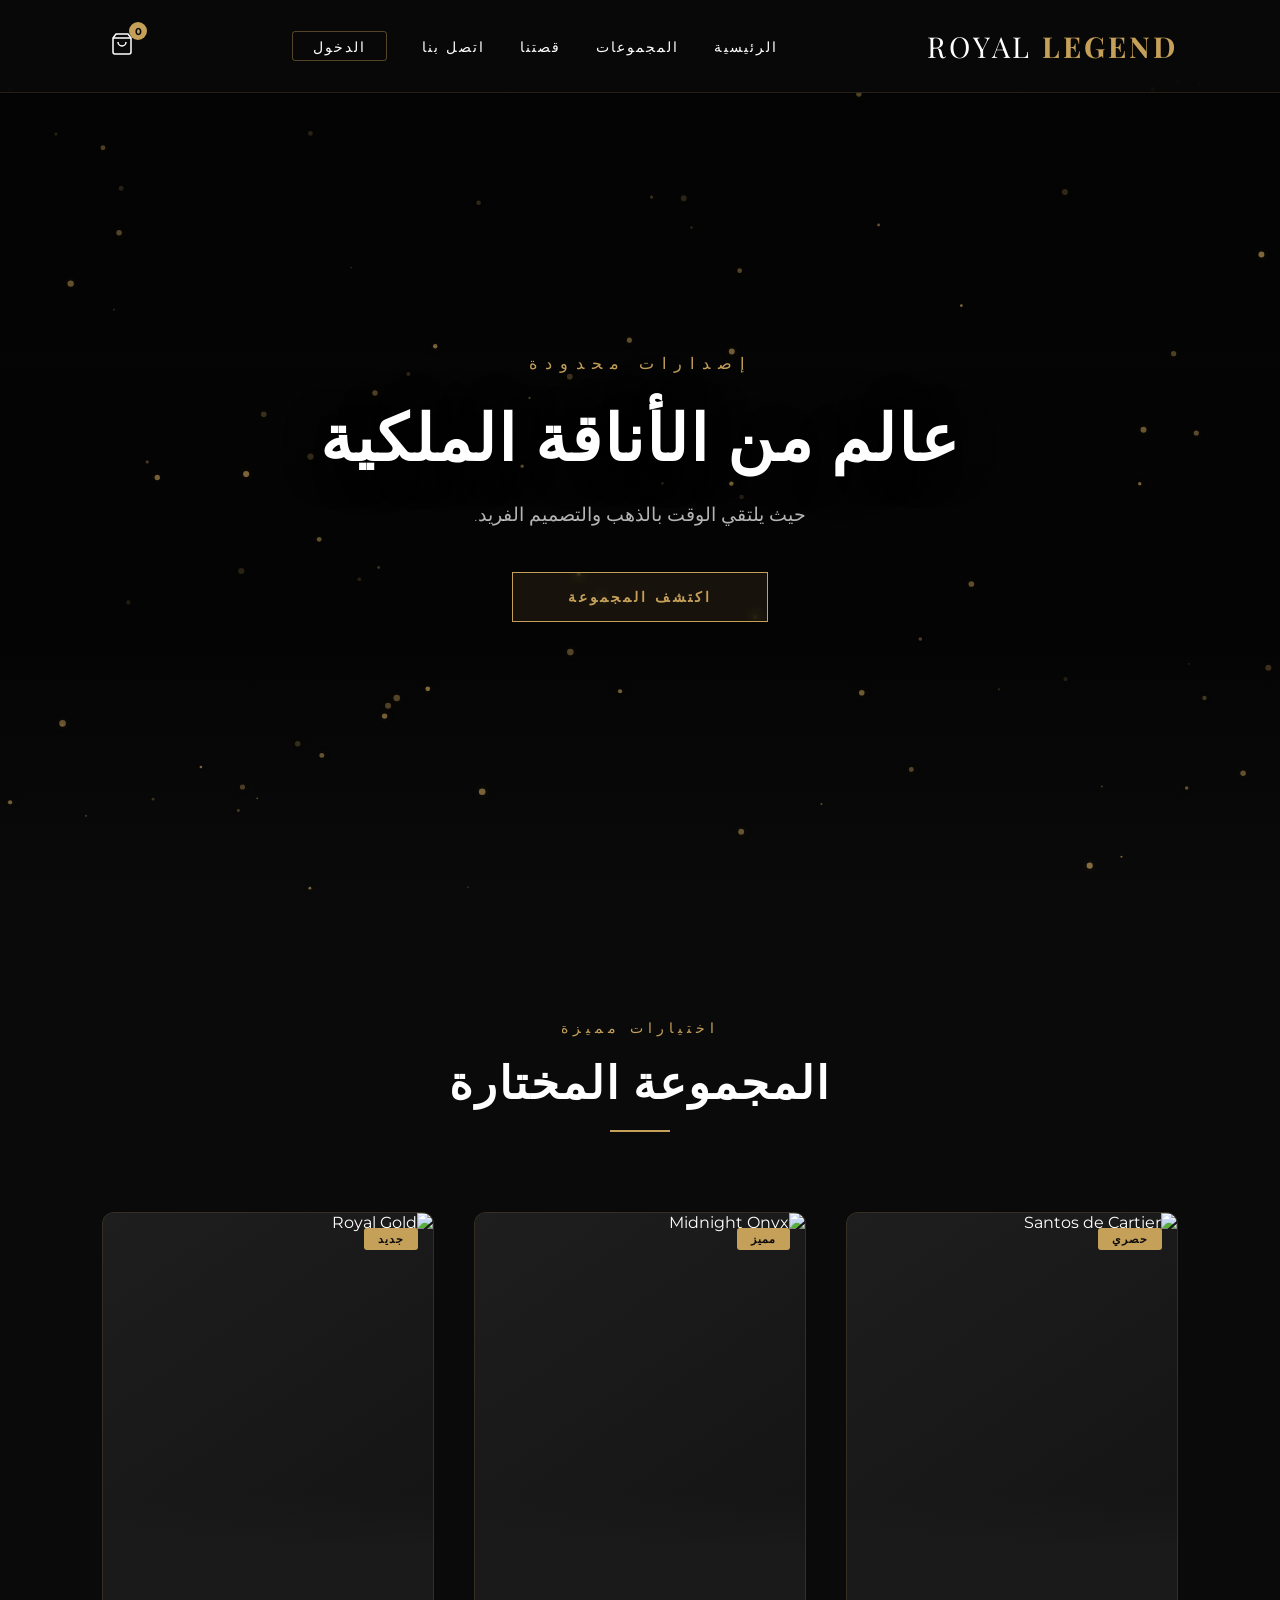
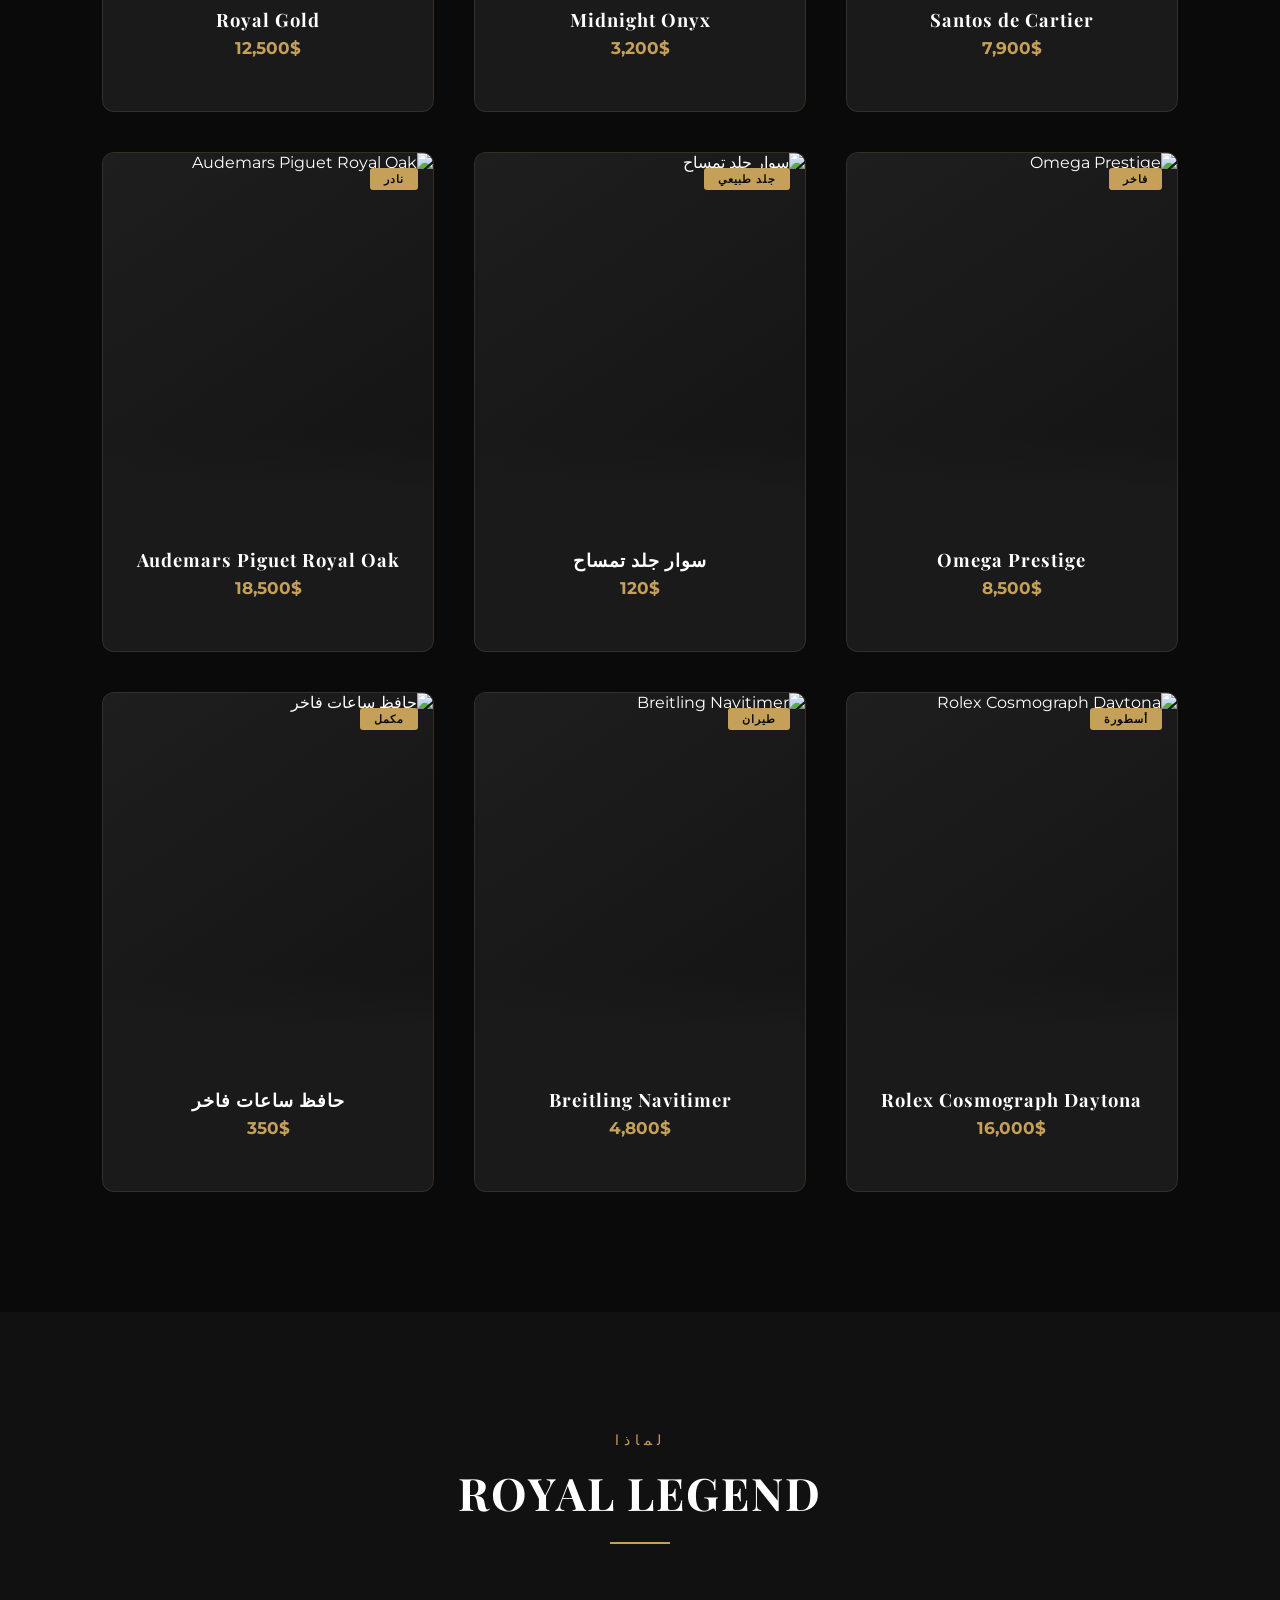
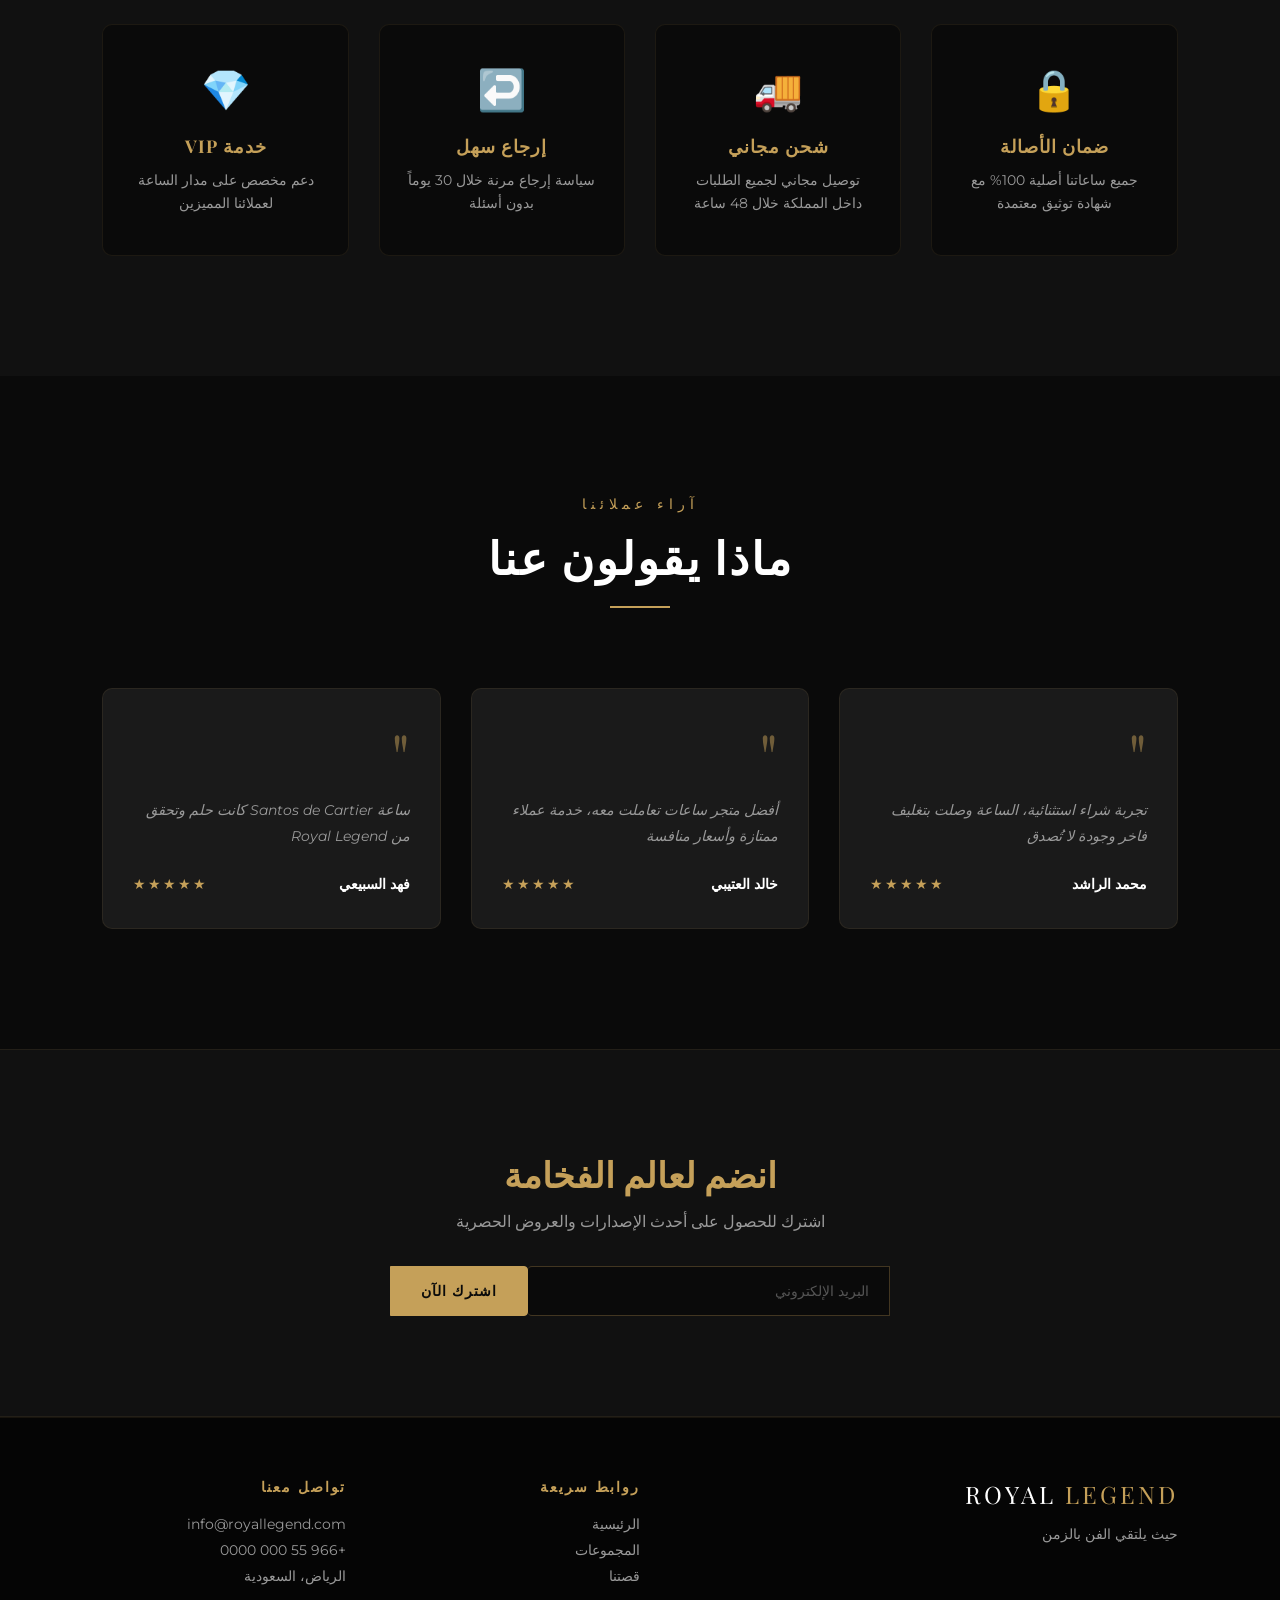
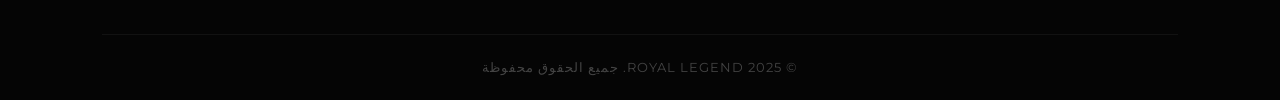
==== html/index.html @ 0a1fddce "first commit" ====
<!DOCTYPE html>
<html lang="ar" dir="rtl">
<head>
    <meta charset="UTF-8">
    <meta name="viewport" content="width=device-width, initial-scale=1.0">
    <title>ROYAL LEGEND | الفخامة الملكية</title>
    <link href="https://fonts.googleapis.com/css2?family=Playfair+Display:ital,wght@0,400;0,700;1,400&family=Montserrat:wght@200;400;600&display=swap" rel="stylesheet">
    <link rel="stylesheet" href="../css/متجر الكتروني.css">
</head>
<body>

   <nav class="navbar">
    <div class="logo">ROYAL <span>LEGEND</span></div>
    
    <ul class="nav-links" id="nav-links">
        <li><a href="index.html">الرئيسية</a></li>
        <li><a href="collections.html">المجموعات</a></li>
        <li><a href="story.html">قصتنا</a></li>
        <li><a href="contact.html">اتصل بنا</a></li>
        <li><a href="login.html" class="nav-login-btn">الدخول</a></li>
    </ul>

    <div class="nav-actions">
        <a href="cart.html" class="cart-icon" id="cart-icon">
            <span id="cart-count">0</span>
            <svg width="24" height="24" viewBox="0 0 24 24" fill="none" stroke="currentColor" stroke-width="1.5">
                <path d="M6 2L3 6v14a2 2 0 0 0 2 2h14a2 2 0 0 0 2-2V6l-3-4H6z"></path>
                <line x1="3" y1="6" x2="21" y2="6"></line>
                <path d="M16 10a4 4 0 0 1-8 0"></path>
            </svg>
        </a>
        <button class="mobile-toggle" id="mobile-toggle" aria-label="القائمة">
            <span></span>
            <span></span>
            <span></span>
        </button>
    </div>
</nav>

    <header class="hero">
        <div class="hero-bg-image"></div>
        <div class="hero-overlay"></div>
        <canvas id="particleCanvas"></canvas>
        <div class="hero-content">
            <h4 class="fade-in">إصدارات محدودة</h4>
            <h1 class="fade-in">عالم من الأناقة الملكية</h1>
            <p class="fade-in">حيث يلتقي الوقت بالذهب والتصميم الفريد.</p>
            <a href="#products" class="btn-royal fade-in">اكتشف المجموعة</a>
        </div>
    </header>

    <section id="products" class="products-section">
        <div class="section-header">
            <span class="section-subtitle">اختيارات مميزة</span>
            <h2 class="section-title">المجموعة المختارة</h2>
            <div class="title-line"></div>
        </div>

        <div class="product-grid">

            <!-- كرت 1 -->
            <div class="product-card">
                <div class="card-inner">
                    <div class="card-front">
                        <div class="product-badge">حصري</div>
                        <div class="product-img-container">
                            <img src="https://images.unsplash.com/photo-1523170335258-f5ed11844a49?auto=format&fit=crop&q=80&w=500" alt="Santos de Cartier">
                        </div>
                        <div class="card-front-info">
                            <h3>Santos de Cartier</h3>
                            <p class="price">7,900$</p>
                        </div>
                    </div>
                    <div class="card-back">
                        <div class="card-back-content">
                            <h3>Santos de Cartier</h3>
                            <div class="gold-line"></div>
                            <p class="description">أيقونة العراقة الفرنسية، هيكل من الفولاذ المصقول مع ميناء بني يجسد الفخامة الكلاسيكية.</p>
                            <div class="specs-list">
                                <div class="spec-item"><span class="spec-dot"></span><span>حركة أوتوماتيكية</span></div>
                                <div class="spec-item"><span class="spec-dot"></span><span>مقاومة للماء 100m</span></div>
                                <div class="spec-item"><span class="spec-dot"></span><span>زجاج ياقوتي</span></div>
                            </div>
                            <span class="price-tag">7,900$</span>
                            <button class="btn-add-cart" onclick="addToCart(event)">إضافة للسلة</button>
                        </div>
                    </div>
                </div>
            </div>

            <!-- كرت 2 -->
            <div class="product-card">
                <div class="card-inner">
                    <div class="card-front">
                        <div class="product-badge">مميز</div>
                        <div class="product-img-container">
                            <img src="https://images.unsplash.com/photo-1547996160-81dfa63595aa?auto=format&fit=crop&q=80&w=500" alt="Midnight Onyx">
                        </div>
                        <div class="card-front-info">
                            <h3>Midnight Onyx</h3>
                            <p class="price">3,200$</p>
                        </div>
                    </div>
                    <div class="card-back">
                        <div class="card-back-content">
                            <h3>Midnight Onyx</h3>
                            <div class="gold-line"></div>
                            <p class="description">سيمفونية من الغموض والفخامة، تأتي بهيكل أسود مطفي بالكامل يمنحك حضوراً طاغياً.</p>
                            <div class="specs-list">
                                <div class="spec-item"><span class="spec-dot"></span><span>هيكل تيتانيوم أسود</span></div>
                                <div class="spec-item"><span class="spec-dot"></span><span>زجاج ياقوتي ضد الانعكاس</span></div>
                                <div class="spec-item"><span class="spec-dot"></span><span>سوار مطاط فاخر</span></div>
                            </div>
                            <span class="price-tag">3,200$</span>
                            <button class="btn-add-cart" onclick="addToCart(event)">إضافة للسلة</button>
                        </div>
                    </div>
                </div>
            </div>

            <!-- كرت 3 -->
            <div class="product-card">
                <div class="card-inner">
                    <div class="card-front">
                        <div class="product-badge">جديد</div>
                        <div class="product-img-container">
                            <img src="https://images.unsplash.com/photo-1614164185128-e4ec99c436d7?auto=format&fit=crop&q=80&w=500" alt="Royal Gold">
                        </div>
                        <div class="card-front-info">
                            <h3>Royal Gold</h3>
                            <p class="price">12,500$</p>
                        </div>
                    </div>
                    <div class="card-back">
                        <div class="card-back-content">
                            <h3>Royal Gold</h3>
                            <div class="gold-line"></div>
                            <p class="description">تحفة فنية من الذهب الخالص عيار 18، تعكس الذوق الرفيع والمكانة العالية.</p>
                            <div class="specs-list">
                                <div class="spec-item"><span class="spec-dot"></span><span>ذهب 18 قيراط</span></div>
                                <div class="spec-item"><span class="spec-dot"></span><span>ميناء صدف طبيعي</span></div>
                                <div class="spec-item"><span class="spec-dot"></span><span>إصدار محدود 500 قطعة</span></div>
                            </div>
                            <span class="price-tag">12,500$</span>
                            <button class="btn-add-cart" onclick="addToCart(event)">إضافة للسلة</button>
                        </div>
                    </div>
                </div>
            </div>

            <!-- كرت 4 -->
            <div class="product-card">
                <div class="card-inner">
                    <div class="card-front">
                        <div class="product-badge">فاخر</div>
                        <div class="product-img-container">
                            <img src="https://images.unsplash.com/photo-1523170335258-f5ed11844a49?auto=format&fit=crop&q=80&w=500" alt="Omega Prestige">
                        </div>
                        <div class="card-front-info">
                            <h3>Omega Prestige</h3>
                            <p class="price">8,500$</p>
                        </div>
                    </div>
                    <div class="card-back">
                        <div class="card-back-content">
                            <h3>Omega Prestige</h3>
                            <div class="gold-line"></div>
                            <p class="description">تحفة سويسرية بامتياز، تجمع بين الدقة المتناهية والتصميم الخالد.</p>
                            <div class="specs-list">
                                <div class="spec-item"><span class="spec-dot"></span><span>حركة كرونوميتر COSC</span></div>
                                <div class="spec-item"><span class="spec-dot"></span><span>مقاومة للماء 300m</span></div>
                                <div class="spec-item"><span class="spec-dot"></span><span>زجاج ياقوتي مضاد للانعكاس</span></div>
                            </div>
                            <span class="price-tag">8,500$</span>
                            <button class="btn-add-cart" onclick="addToCart(event)">إضافة للسلة</button>
                        </div>
                    </div>
                </div>
            </div>

            <!-- كرت 5 - Patek Philippe -->
             <div class="product-card" data-category="accessories" data-price="120">
                <div class="card-inner">
                    <div class="card-front">
                        <div class="product-badge">جلد طبيعي</div>
                        <div class="product-img-container">
                           <img src="https://images.unsplash.com/photo-1533139502658-0198f920d8e8?auto=format&fit=crop&q=80&w=500" alt="سوار جلد تمساح">
                        </div>
                        <div class="card-front-info">
                            <h3>سوار جلد تمساح</h3>
                            <p class="price">120$</p>
                        </div>
                    </div>
                    <div class="card-back">
                        <div class="card-back-content">
                            <h3>سوار جلد تمساح</h3>
                            <div class="gold-line"></div>
                            <p class="description">سوار يدوي الصنع من جلد التمساح الأصلي، يخاط بخيوط شمع مقاومة للماء.</p>
                            <div class="specs-list">
                                <div class="spec-item"><span class="spec-dot"></span><span>جلد تمساح أصلي</span></div>
                                <div class="spec-item"><span class="spec-dot"></span><span>خياطة يدوية مقاومة</span></div>
                                <div class="spec-item"><span class="spec-dot"></span><span>مقاسات 18-22mm</span></div>
                            </div>
                            <span class="price-tag">120$</span>
                            <button class="btn-add-cart" onclick="addToCart(event)">إضافة للسلة</button>
                        </div>
                    </div>
                </div>
            </div>


            <!-- كرت 6 - Audemars Piguet -->
            <div class="product-card">
                <div class="card-inner">
                    <div class="card-front">
                        <div class="product-badge">نادر</div>
                        <div class="product-img-container">
                            <img src="https://images.unsplash.com/photo-1587836374828-4dbafa94cf0e?auto=format&fit=crop&q=80&w=500" alt="Audemars Piguet Royal Oak">
                        </div>
                        <div class="card-front-info">
                            <h3>Audemars Piguet Royal Oak</h3>
                            <p class="price">18,500$</p>
                        </div>
                    </div>
                    <div class="card-back">
                        <div class="card-back-content">
                            <h3>Audemars Piguet Royal Oak</h3>
                            <div class="gold-line"></div>
                            <p class="description">ثورة التصميم الثماني الأضلاع، هيكل فولاذي مصقول يدوياً.</p>
                            <div class="specs-list">
                                <div class="spec-item"><span class="spec-dot"></span><span>حركة Calibre 4302</span></div>
                                <div class="spec-item"><span class="spec-dot"></span><span>زجاج ياقوتي مزدوج</span></div>
                                <div class="spec-item"><span class="spec-dot"></span><span>سوار متكامل التصميم</span></div>
                            </div>
                            <span class="price-tag">18,500$</span>
                            <button class="btn-add-cart" onclick="addToCart(event)">إضافة للسلة</button>
                        </div>
                    </div>
                </div>
            </div>

            <!-- كرت 7 - Rolex Daytona -->
            <div class="product-card">
                <div class="card-inner">
                    <div class="card-front">
                        <div class="product-badge">أسطورة</div>
                        <div class="product-img-container">
                            <img src="https://images.unsplash.com/photo-1548169874-53e85f753f1e?auto=format&fit=crop&q=80&w=500" alt="Rolex Cosmograph Daytona">
                        </div>
                        <div class="card-front-info">
                            <h3>Rolex Cosmograph Daytona</h3>
                            <p class="price">16,000$</p>
                        </div>
                    </div>
                    <div class="card-back">
                        <div class="card-back-content">
                            <h3>Rolex Cosmograph Daytona</h3>
                            <div class="gold-line"></div>
                            <p class="description">ساعة السباقات الأبدية، كرونوغراف دقيق مع ميناء سيراميك.</p>
                            <div class="specs-list">
                                <div class="spec-item"><span class="spec-dot"></span><span>حركة Calibre 4130</span></div>
                                <div class="spec-item"><span class="spec-dot"></span><span>إطار تاشيميتري سيراميك</span></div>
                                <div class="spec-item"><span class="spec-dot"></span><span>ضمان 5 سنوات</span></div>
                            </div>
                            <span class="price-tag">16,000$</span>
                            <button class="btn-add-cart" onclick="addToCart(event)">إضافة للسلة</button>
                        </div>
                    </div>
                </div>
            </div>

            <!-- كرت 8 - Breitling -->
            <div class="product-card">
                <div class="card-inner">
                    <div class="card-front">
                        <div class="product-badge">طيران</div>
                        <div class="product-img-container">
                            <img src="https://images.unsplash.com/photo-1622434641406-a158123450f9?auto=format&fit=crop&q=80&w=500" alt="Breitling Navitimer">
                        </div>
                        <div class="card-front-info">
                            <h3>Breitling Navitimer</h3>
                            <p class="price">4,800$</p>
                        </div>
                    </div>
                    <div class="card-back">
                        <div class="card-back-content">
                            <h3>Breitling Navitimer</h3>
                            <div class="gold-line"></div>
                            <p class="description">أداة الطيران المعتمدة، مسطرة حسابية دوارة حول الميناء.</p>
                            <div class="specs-list">
                                <div class="spec-item"><span class="spec-dot"></span><span>حركة B01 ذاتية التعبئة</span></div>
                                <div class="spec-item"><span class="spec-dot"></span><span>مسطرة حسابية للطيران</span></div>
                                <div class="spec-item"><span class="spec-dot"></span><span>مقاومة للماء 30m</span></div>
                            </div>
                            <span class="price-tag">4,800$</span>
                            <button class="btn-add-cart" onclick="addToCart(event)">إضافة للسلة</button>
                        </div>
                    </div>
                </div>
            </div>

            <!-- كرت 9 - حافظ ساعات -->
            <div class="product-card">
                <div class="card-inner">
                    <div class="card-front">
                        <div class="product-badge">مكمل</div>
                        <div class="product-img-container">
                            <img src="https://images.unsplash.com/photo-1523170335258-f5ed11844a49?auto=format&fit=crop&q=80&w=500" alt="حافظ ساعات فاخر">
                        </div>
                        <div class="card-front-info">
                            <h3>حافظ ساعات فاخر</h3>
                            <p class="price">350$</p>
                        </div>
                    </div>
                    <div class="card-back">
                        <div class="card-back-content">
                            <h3>حافظ ساعات فاخر</h3>
                            <div class="gold-line"></div>
                            <p class="description">صندوق خشب ماهوجني مع محرك صامت يحافظ على دقة الساعة.</p>
                            <div class="specs-list">
                                <div class="spec-item"><span class="spec-dot"></span><span>محرك ياباني صامت</span></div>
                                <div class="spec-item"><span class="spec-dot"></span><span>سعة 4 ساعات</span></div>
                                <div class="spec-item"><span class="spec-dot"></span><span>إضاءة LED داخلية</span></div>
                            </div>
                            <span class="price-tag">350$</span>
                            <button class="btn-add-cart" onclick="addToCart(event)">إضافة للسلة</button>
                        </div>
                    </div>
                </div>
            </div>

        </div>
    </section>

    <!-- لماذا نحن -->
    <section class="why-us-section">
        <div class="section-header">
            <span class="section-subtitle">لماذا</span>
            <h2 class="section-title">ROYAL LEGEND</h2>
            <div class="title-line"></div>
        </div>
        <div class="features-grid">
            <div class="feature-card">
                <div class="feature-icon">🔒</div>
                <h3>ضمان الأصالة</h3>
                <p>جميع ساعاتنا أصلية 100% مع شهادة توثيق معتمدة</p>
            </div>
            <div class="feature-card">
                <div class="feature-icon">🚚</div>
                <h3>شحن مجاني</h3>
                <p>توصيل مجاني لجميع الطلبات داخل المملكة خلال 48 ساعة</p>
            </div>
            <div class="feature-card">
                <div class="feature-icon">↩️</div>
                <h3>إرجاع سهل</h3>
                <p>سياسة إرجاع مرنة خلال 30 يوماً بدون أسئلة</p>
            </div>
            <div class="feature-card">
                <div class="feature-icon">💎</div>
                <h3>خدمة VIP</h3>
                <p>دعم مخصص على مدار الساعة لعملائنا المميزين</p>
            </div>
        </div>
    </section>

    <!-- آراء العملاء -->
    <section class="testimonials-section">
        <div class="section-header">
            <span class="section-subtitle">آراء عملائنا</span>
            <h2 class="section-title">ماذا يقولون عنا</h2>
            <div class="title-line"></div>
        </div>
        <div class="testimonials-grid">
            <div class="testimonial-card">
                <div class="quote-icon">"</div>
                <p>تجربة شراء استثنائية، الساعة وصلت بتغليف فاخر وجودة لا تُصدق</p>
                <div class="client-info">
                    <span class="client-name">محمد الراشد</span>
                    <span class="client-stars">★★★★★</span>
                </div>
            </div>
            <div class="testimonial-card">
                <div class="quote-icon">"</div>
                <p>أفضل متجر ساعات تعاملت معه، خدمة عملاء ممتازة وأسعار منافسة</p>
                <div class="client-info">
                    <span class="client-name">خالد العتيبي</span>
                    <span class="client-stars">★★★★★</span>
                </div>
            </div>
            <div class="testimonial-card">
                <div class="quote-icon">"</div>
                <p>ساعة Santos de Cartier كانت حلم وتحقق من Royal Legend</p>
                <div class="client-info">
                    <span class="client-name">فهد السبيعي</span>
                    <span class="client-stars">★★★★★</span>
                </div>
            </div>
        </div>
    </section>

    <!-- النشرة البريدية -->
    <section class="newsletter-section">
        <h2>انضم لعالم الفخامة</h2>
        <p>اشترك للحصول على أحدث الإصدارات والعروض الحصرية</p>
        <form class="newsletter-form">
            <input type="email" placeholder="البريد الإلكتروني" required>
            <button type="submit">اشترك الآن</button>
        </form>
    </section>

    <footer class="footer">
        <div class="footer-content">
            <div class="footer-brand">
                <div class="footer-logo">ROYAL <span>LEGEND</span></div>
                <p>حيث يلتقي الفن بالزمن</p>
            </div>
            <div class="footer-links">
                <h4>روابط سريعة</h4>
                <a href="index.html">الرئيسية</a>
                <a href="collections.html">المجموعات</a>
                <a href="story.html">قصتنا</a>
            </div>
            <div class="footer-links">
                <h4>تواصل معنا</h4>
                <a href="mailto:info@royallegend.com">info@royallegend.com</a>
                <a href="tel:+966550000000">+966 55 000 0000</a>
                <a href="#">الرياض، السعودية</a>
            </div>
        </div>
        <div class="footer-bottom">
            <p>© 2025 ROYAL LEGEND. جميع الحقوق محفوظة</p>
        </div>
    </footer>

    <div class="cart-overlay" id="cart-overlay"></div>
    <div class="cart-sidebar" id="cart-sidebar">
        <div class="cart-header">
            <h3>سلة المشتريات</h3>
            <button class="cart-close" id="cart-close">✕</button>
        </div>
        <div class="cart-items" id="cart-items">
            <p class="cart-empty">السلة فارغة</p>
        </div>
        <div class="cart-footer" id="cart-footer" style="display:none;">
            <div class="cart-total">
                <span>المجموع:</span>
                <span id="cart-total-price">0$</span>
            </div>
            <button class="btn-checkout">إتمام الشراء</button>
        </div>
    </div>

    <script src="../js/متجر الكتروني.js"></script>
</body>
</html>
---- css/متجر الكتروني.css ----
:root {
    --gold: #c5a059;
    --gold-light: #d4b06a;
    --dark: #0a0a0a;
    --dark-2: #111111;
    --dark-3: #151515;
    --light-gray: #1a1a1a;
    --text-white: #ffffff;
    --text-gray: #999999;
    --transition: all 0.5s cubic-bezier(0.25, 0.46, 0.45, 0.94);
    --transition-fast: all 0.3s ease;
}

* {
    margin: 0;
    padding: 0;
    box-sizing: border-box;
}

html {
    scroll-behavior: smooth;
}

body {
    background-color: var(--dark);
    color: var(--text-white);
    font-family: 'Montserrat', sans-serif;
    overflow-x: hidden;
}

h1, h2, h3, .logo, .footer-logo, .auth-logo {
    font-family: 'Playfair Display', serif;
}

a {
    text-decoration: none;
}

/* ============================================
   Navbar (مشترك لكل الصفحات)
   ============================================ */
.navbar {
    display: flex;
    justify-content: space-between;
    align-items: center;
    padding: 1.5rem 8%;
    position: fixed;
    width: 100%;
    z-index: 1000;
    background: rgba(10, 10, 10, 0.85);
    backdrop-filter: blur(15px);
    -webkit-backdrop-filter: blur(15px);
    border-bottom: 0.5px solid rgba(197, 160, 89, 0.15);
    transition: var(--transition);
}

.navbar.scrolled {
    padding: 0.8rem 8%;
    background: rgba(0, 0, 0, 0.95);
    border-bottom-color: rgba(197, 160, 89, 0.3);
}

.logo {
    font-size: 1.8rem;
    letter-spacing: 3px;
    color: var(--text-white);
    cursor: pointer;
}

.logo span {
    color: var(--gold);
    font-weight: bold;
}

.nav-links {
    display: flex;
    list-style: none;
    gap: 35px;
}

.nav-links a {
    color: var(--text-white);
    font-size: 0.85rem;
    letter-spacing: 2px;
    text-transform: uppercase;
    transition: var(--transition-fast);
    position: relative;
    padding-bottom: 5px;
}

.nav-links a::after {
    content: '';
    position: absolute;
    bottom: 0;
    right: 0;
    width: 0;
    height: 1px;
    background: var(--gold);
    transition: width 0.4s ease;
}

.nav-links a:hover,
.nav-links a.active-link {
    color: var(--gold);
}

.nav-links a:hover::after,
.nav-links a.active-link::after {
    width: 100%;
}

.nav-actions {
    display: flex;
    align-items: center;
    gap: 20px;
}

.nav-login-btn {
    color: var(--gold);
    font-size: 0.82rem;
    letter-spacing: 1px;
    border: 1px solid rgba(197, 160, 89, 0.4);
    padding: 7px 20px;
    border-radius: 3px;
    transition: var(--transition-fast);
}

.nav-login-btn:hover {
    background: var(--gold);
    color: var(--dark);
}

.cart-icon {
    position: relative;
    cursor: pointer;
    color: var(--text-white);
    transition: var(--transition-fast);
    padding: 8px;
}

.cart-icon:hover {
    color: var(--gold);
    transform: scale(1.1);
}

.cart-icon #cart-count {
    position: absolute;
    top: -2px;
    right: -5px;
    background: var(--gold);
    color: var(--dark);
    font-size: 0.65rem;
    font-weight: bold;
    width: 18px;
    height: 18px;
    border-radius: 50%;
    display: flex;
    align-items: center;
    justify-content: center;
}

.cart-icon #cart-count.bump {
    animation: cartBump 0.4s ease;
}

@keyframes cartBump {
    0% { transform: scale(1); }
    50% { transform: scale(1.5); }
    100% { transform: scale(1); }
}

/* ============================================
   Hero (الرئيسية فقط)
   ============================================ */
.hero {
    height: 100vh;
    width: 100%;
    position: relative;
    overflow: hidden;
    display: flex;
    align-items: center;
    justify-content: center;
    padding-top: 80px;
}

.hero-bg-image {
    position: absolute;
    top: 0; left: 0;
    width: 100%; height: 100%;
    background: url('https://images.unsplash.com/photo-1614164185128-e4ec99c436d7?auto=format&fit=crop&q=80&w=1920') no-repeat center center;
    background-size: cover;
    z-index: 1;
    animation: slowZoom 25s ease-in-out infinite alternate;
}

@keyframes slowZoom {
    0% { transform: scale(1); }
    100% { transform: scale(1.05); }
}

.hero-overlay {
    position: absolute;
    top: 0; left: 0;
    width: 100%; height: 100%;
    background: linear-gradient(to bottom, rgba(0,0,0,0.7) 0%, rgba(0,0,0,0.55) 40%, rgba(0,0,0,0.6) 70%, rgba(10,10,10,1) 100%);
    z-index: 2;
}

#particleCanvas {
    position: absolute;
    top: 0; left: 0;
    width: 100%; height: 100%;
    z-index: 3;
    pointer-events: none;
}

.hero-content {
    position: relative;
    z-index: 4;
    text-align: center;
    max-width: 750px;
    padding: 0 20px;
}

.hero-content h4 {
    color: var(--gold);
    font-family: 'Montserrat', sans-serif;
    font-weight: 200;
    font-size: 1rem;
    letter-spacing: 8px;
    text-transform: uppercase;
    margin-bottom: 25px;
}

.hero-content h1 {
    font-size: 4rem;
    line-height: 1.15;
    margin-bottom: 25px;
    letter-spacing: 2px;
    text-shadow: 0 4px 40px rgba(0,0,0,0.6);
}

.hero-content p {
    font-size: 1.2rem;
    color: rgba(255,255,255,0.7);
    margin-bottom: 40px;
    font-weight: 200;
    line-height: 1.8;
}

.fade-in {
    opacity: 0;
    transform: translateY(30px);
    transition: opacity 0.8s ease, transform 0.8s ease;
}

.fade-in.visible {
    opacity: 1;
    transform: translateY(0);
}

.btn-royal {
    display: inline-block;
    padding: 16px 55px;
    background: rgba(197,160,89,0.1);
    color: var(--gold);
    font-weight: 600;
    font-size: 0.85rem;
    letter-spacing: 3px;
    text-transform: uppercase;
    border: 1px solid var(--gold);
    transition: var(--transition);
    position: relative;
    overflow: hidden;
    backdrop-filter: blur(5px);
}

.btn-royal::before {
    content: '';
    position: absolute;
    top: 0; left: -100%;
    width: 100%; height: 100%;
    background: var(--gold);
    transition: left 0.4s ease;
    z-index: -1;
}

.btn-royal:hover {
    color: var(--dark);
}

.btn-royal:hover::before {
    left: 0;
}

/* ============================================
   عنوان الصفحات الداخلية (Page Hero)
   ============================================ */
.page-hero {
    height: 40vh;
    min-height: 300px;
    display: flex;
    flex-direction: column;
    align-items: center;
    justify-content: center;
    text-align: center;
    background: linear-gradient(to bottom, var(--dark-2), var(--dark));
    padding-top: 80px;
    border-bottom: 1px solid rgba(197,160,89,0.1);
}

.page-hero h1 {
    font-size: 3rem;
    margin-bottom: 15px;
    letter-spacing: 2px;
    color: var(--gold);
}

.page-hero p {
    color: var(--text-gray);
    font-size: 1.1rem;
    font-weight: 200;
    letter-spacing: 1px;
}

/* ============================================
   أقسام مشتركة
   ============================================ */
.section-header {
    text-align: center;
    margin-bottom: 80px;
}

.section-subtitle {
    color: var(--gold);
    font-size: 0.85rem;
    letter-spacing: 5px;
    text-transform: uppercase;
    display: block;
    margin-bottom: 15px;
}

.section-title {
    color: var(--text-white);
    font-size: 2.8rem;
    margin-bottom: 20px;
    letter-spacing: 2px;
}

.title-line {
    width: 60px;
    height: 2px;
    background: var(--gold);
    margin: 0 auto;
}

/* ============================================
   المنتجات
   ============================================ */
.products-section {
    padding: 120px 8%;
    background-color: var(--dark);
}

.product-grid {
    display: grid;
    grid-template-columns: repeat(auto-fill, minmax(300px, 1fr));
    gap: 40px;
    max-width: 1300px;
    margin: 0 auto;
}

.product-card {
    height: 500px;
    perspective: 1200px;
}

.card-inner {
    position: relative;
    width: 100%;
    height: 100%;
    transform-style: preserve-3d;
    transition: transform 0.8s cubic-bezier(0.4, 0, 0.2, 1);
    transform: rotateY(0deg);
}

.product-card:hover .card-inner {
    transform: rotateY(180deg);
}

.card-front, .card-back {
    position: absolute;
    top: 0; left: 0;
    width: 100%; height: 100%;
    backface-visibility: hidden;
    -webkit-backface-visibility: hidden;
    border-radius: 12px;
    overflow: hidden;
    border: 1px solid rgba(197,160,89,0.15);
}

.card-front {
    background: var(--light-gray);
    display: flex;
    flex-direction: column;
    z-index: 2;
    transform: rotateY(0deg);
}

.product-badge {
    position: absolute;
    top: 15px; right: 15px;
    background: var(--gold);
    color: var(--dark);
    padding: 4px 14px;
    font-size: 0.7rem;
    font-weight: bold;
    letter-spacing: 1px;
    border-radius: 3px;
    z-index: 5;
}

.product-img-container {
    width: 100%;
    height: 340px;
    overflow: hidden;
    background: linear-gradient(145deg, #1e1e1e, #141414);
    position: relative;
}

.product-img-container img {
    width: 100%;
    height: 100%;
    object-fit: cover;
    object-position: center;
    transition: transform 0.6s ease;
    display: block;
}

.product-card:hover .card-front .product-img-container img {
    transform: scale(1.08);
}

.product-img-container::after {
    content: '';
    position: absolute;
    bottom: 0; left: 0;
    width: 100%; height: 60px;
    background: linear-gradient(to bottom, transparent, var(--light-gray));
    z-index: 1;
    pointer-events: none;
}

.card-front-info {
    padding: 18px 25px;
    text-align: center;
    flex: 1;
    display: flex;
    flex-direction: column;
    justify-content: center;
    gap: 6px;
}

.card-front-info h3 {
    font-size: 1.15rem;
    letter-spacing: 1px;
}

.card-front-info .price {
    color: var(--gold);
    font-weight: bold;
    font-size: 1.05rem;
}

.card-back {
    background: linear-gradient(160deg, #1a1a1a, #0d0d0d);
    transform: rotateY(180deg);
    display: flex;
    align-items: center;
    justify-content: center;
    z-index: 1;
}

.card-back-content {
    padding: 30px 25px;
    text-align: center;
    width: 100%;
}

.card-back-content h3 {
    font-size: 1.3rem;
    margin-bottom: 10px;
    color: var(--gold);
}

.gold-line {
    width: 40px;
    height: 2px;
    background: var(--gold);
    margin: 0 auto 18px;
}

.card-back-content .description {
    color: var(--text-gray);
    font-size: 0.85rem;
    line-height: 1.8;
    margin-bottom: 18px;
}

.specs-list {
    margin-bottom: 20px;
    text-align: right;
}

.spec-item {
    display: flex;
    align-items: center;
    gap: 10px;
    padding: 4px 0;
    color: #bbb;
    font-size: 0.8rem;
}

.spec-dot {
    width: 5px; height: 5px;
    background: var(--gold);
    border-radius: 50%;
    flex-shrink: 0;
}

.price-tag {
    display: block;
    font-size: 1.4rem;
    font-weight: bold;
    color: var(--gold);
    margin-bottom: 18px;
    font-family: 'Playfair Display', serif;
}

.btn-add-cart {
    background: transparent;
    color: var(--gold);
    border: 1px solid var(--gold);
    padding: 12px 20px;
    width: 100%;
    cursor: pointer;
    font-weight: 600;
    font-size: 0.82rem;
    letter-spacing: 2px;
    text-transform: uppercase;
    transition: var(--transition-fast);
    border-radius: 4px;
    font-family: 'Montserrat', sans-serif;
}

.btn-add-cart:hover {
    background: var(--gold);
    color: var(--dark);
    box-shadow: 0 5px 20px rgba(197,160,89,0.3);
}

.btn-add-cart.added {
    background: var(--gold) !important;
    color: var(--dark) !important;
    pointer-events: none;
}

/* ============================================
   لماذا نحن
   ============================================ */
.why-us-section {
    padding: 120px 8%;
    background: var(--dark-2);
}

.features-grid {
    display: grid;
    grid-template-columns: repeat(4, 1fr);
    gap: 30px;
    max-width: 1200px;
    margin: 0 auto;
}

.feature-card {
    text-align: center;
    padding: 40px 25px;
    background: var(--dark);
    border: 1px solid rgba(197,160,89,0.1);
    border-radius: 10px;
    transition: var(--transition);
}

.feature-card:hover {
    border-color: rgba(197,160,89,0.3);
    transform: translateY(-5px);
}

.feature-icon {
    font-size: 2.5rem;
    margin-bottom: 20px;
}

.feature-card h3 {
    color: var(--gold);
    font-size: 1.1rem;
    margin-bottom: 12px;
    letter-spacing: 1px;
}

.feature-card p {
    color: var(--text-gray);
    font-size: 0.85rem;
    line-height: 1.7;
}

/* ============================================
   آراء العملاء
   ============================================ */
.testimonials-section {
    padding: 120px 8%;
    background: var(--dark);
}

.testimonials-grid {
    display: grid;
    grid-template-columns: repeat(3, 1fr);
    gap: 30px;
    max-width: 1200px;
    margin: 0 auto;
}

.testimonial-card {
    background: var(--light-gray);
    border: 1px solid rgba(197,160,89,0.1);
    border-radius: 10px;
    padding: 35px 30px;
    transition: var(--transition);
}

.testimonial-card:hover {
    border-color: rgba(197,160,89,0.3);
}

.quote-icon {
    font-family: 'Playfair Display', serif;
    font-size: 4rem;
    color: var(--gold);
    line-height: 1;
    margin-bottom: 10px;
    opacity: 0.5;
}

.testimonial-card p {
    color: var(--text-gray);
    font-size: 0.9rem;
    line-height: 1.8;
    margin-bottom: 25px;
    font-style: italic;
}

.client-info {
    display: flex;
    justify-content: space-between;
    align-items: center;
}

.client-name {
    color: var(--text-white);
    font-weight: 600;
    font-size: 0.9rem;
}

.client-stars {
    color: var(--gold);
    font-size: 0.9rem;
    letter-spacing: 2px;
}

/* ============================================
   النشرة البريدية
   ============================================ */
.newsletter-section {
    padding: 100px 8%;
    background: var(--dark-2);
    text-align: center;
    border-top: 1px solid rgba(197,160,89,0.1);
    border-bottom: 1px solid rgba(197,160,89,0.1);
}

.newsletter-section h2 {
    font-size: 2.2rem;
    margin-bottom: 15px;
    color: var(--gold);
}

.newsletter-section p {
    color: var(--text-gray);
    font-size: 1rem;
    margin-bottom: 35px;
    font-weight: 200;
}

.newsletter-form {
    display: flex;
    max-width: 500px;
    margin: 0 auto;
    gap: 0;
}

.newsletter-form input {
    flex: 1;
    padding: 15px 20px;
    background: var(--dark);
    border: 1px solid rgba(197,160,89,0.3);
    border-left: none;
    border-radius: 4px 0 0 4px;
    color: var(--text-white);
    font-size: 0.9rem;
    font-family: 'Montserrat', sans-serif;
    outline: none;
}

.newsletter-form input:focus {
    border-color: var(--gold);
}

.newsletter-form input::placeholder {
    color: #555;
}

.newsletter-form button {
    padding: 15px 30px;
    background: var(--gold);
    color: var(--dark);
    border: 1px solid var(--gold);
    border-radius: 0 4px 4px 0;
    font-weight: bold;
    font-size: 0.85rem;
    cursor: pointer;
    transition: var(--transition-fast);
    font-family: 'Montserrat', sans-serif;
    letter-spacing: 1px;
    white-space: nowrap;
}

.newsletter-form button:hover {
    background: var(--gold-light);
}

/* ============================================
   صفحة المجموعات - فلتر وترتيب
   ============================================ */
.collections-page {
    padding: 60px 8% 120px;
}

.filter-bar {
    display: flex;
    justify-content: center;
    gap: 15px;
    margin-bottom: 30px;
    flex-wrap: wrap;
}

.filter-btn {
    padding: 10px 25px;
    background: transparent;
    color: var(--text-gray);
    border: 1px solid rgba(255,255,255,0.1);
    border-radius: 30px;
    cursor: pointer;
    font-size: 0.85rem;
    font-family: 'Montserrat', sans-serif;
    transition: var(--transition-fast);
    letter-spacing: 1px;
}

.filter-btn:hover,
.filter-btn.active {
    background: var(--gold);
    color: var(--dark);
    border-color: var(--gold);
}

.sort-bar {
    display: flex;
    justify-content: flex-end;
    align-items: center;
    gap: 15px;
    margin-bottom: 40px;
    color: var(--text-gray);
    font-size: 0.85rem;
}

.sort-select {
    padding: 8px 15px;
    background: var(--light-gray);
    color: var(--text-white);
    border: 1px solid rgba(197,160,89,0.2);
    border-radius: 4px;
    font-family: 'Montserrat', sans-serif;
    font-size: 0.85rem;
    cursor: pointer;
    outline: none;
}

/* ============================================
   صفحة قصتنا
   ============================================ */
.story-section {
    padding: 80px 8%;
}

.story-block {
    display: grid;
    grid-template-columns: 1fr 1fr;
    gap: 60px;
    align-items: center;
    margin-bottom: 100px;
    max-width: 1200px;
    margin-left: auto;
    margin-right: auto;
}

.story-block.reverse {
    direction: ltr;
}

.story-block.reverse .story-text {
    direction: rtl;
}

.story-year {
    color: var(--gold);
    font-size: 0.85rem;
    letter-spacing: 3px;
    display: block;
    margin-bottom: 10px;
}

.story-text h2 {
    font-size: 2rem;
    margin-bottom: 20px;
    color: var(--text-white);
}

.story-text p {
    color: var(--text-gray);
    font-size: 0.95rem;
    line-height: 2;
}

.story-image img {
    width: 100%;
    height: 350px;
    object-fit: cover;
    border-radius: 10px;
    border: 1px solid rgba(197,160,89,0.15);
}

/* الأرقام */
.stats-section {
    display: grid;
    grid-template-columns: repeat(4, 1fr);
    gap: 30px;
    max-width: 1000px;
    margin: 0 auto 100px;
    text-align: center;
}

.stat-card {
    padding: 40px 20px;
    background: var(--light-gray);
    border: 1px solid rgba(197,160,89,0.1);
    border-radius: 10px;
}

.stat-number {
    display: block;
    font-size: 2.5rem;
    font-weight: bold;
    color: var(--gold);
    font-family: 'Playfair Display', serif;
    margin-bottom: 10px;
}

.stat-label {
    color: var(--text-gray);
    font-size: 0.85rem;
    letter-spacing: 1px;
}

/* القيم */
.values-section {
    max-width: 1200px;
    margin: 0 auto;
}

.values-grid {
    display: grid;
    grid-template-columns: repeat(3, 1fr);
    gap: 30px;
}

.value-card {
    text-align: center;
    padding: 40px 30px;
    background: var(--light-gray);
    border: 1px solid rgba(197,160,89,0.1);
    border-radius: 10px;
    transition: var(--transition);
}

.value-card:hover {
    border-color: rgba(197,160,89,0.3);
}

.value-card h3 {
    color: var(--gold);
    font-size: 1.2rem;
    margin-bottom: 15px;
}

.value-card p {
    color: var(--text-gray);
    font-size: 0.9rem;
    line-height: 1.8;
}

/* ============================================
   صفحة اتصل بنا
   ============================================ */
.contact-section {
    padding: 80px 8% 120px;
}

.contact-wrapper {
    display: grid;
    grid-template-columns: 1fr 1.5fr;
    gap: 60px;
    max-width: 1100px;
    margin: 0 auto;
}

.contact-info h2 {
    font-size: 1.8rem;
    margin-bottom: 15px;
    color: var(--gold);
}

.contact-info > p {
    color: var(--text-gray);
    margin-bottom: 40px;
    font-size: 0.9rem;
    line-height: 1.7;
}

.info-item {
    display: flex;
    align-items: flex-start;
    gap: 15px;
    margin-bottom: 30px;
}

.info-icon {
    font-size: 1.5rem;
    flex-shrink: 0;
}

.info-item h4 {
    color: var(--text-white);
    font-size: 0.95rem;
    margin-bottom: 5px;
}

.info-item p {
    color: var(--text-gray);
    font-size: 0.85rem;
}

/* الفورم المشترك */
.contact-form,
.auth-form {
    display: flex;
    flex-direction: column;
    gap: 20px;
}

.form-row {
    display: grid;
    grid-template-columns: 1fr 1fr;
    gap: 20px;
}

.form-group {
    display: flex;
    flex-direction: column;
    gap: 8px;
}

.form-group label {
    color: var(--text-gray);
    font-size: 0.82rem;
    letter-spacing: 1px;
}

.form-group input,
.form-group select,
.form-group textarea {
    padding: 14px 18px;
    background: var(--light-gray);
    border: 1px solid rgba(197,160,89,0.15);
    border-radius: 6px;
    color: var(--text-white);
    font-family: 'Montserrat', sans-serif;
    font-size: 0.9rem;
    outline: none;
    transition: border-color 0.3s;
}

.form-group input:focus,
.form-group select:focus,
.form-group textarea:focus {
    border-color: var(--gold);
}

.form-group input::placeholder,
.form-group textarea::placeholder {
    color: #555;
}

.form-group textarea {
    resize: vertical;
    min-height: 120px;
}

.form-group select {
    cursor: pointer;
}

.btn-submit,
.btn-auth {
    padding: 15px;
    background: var(--gold);
    color: var(--dark);
    border: none;
    font-weight: bold;
    font-size: 0.9rem;
    letter-spacing: 2px;
    text-transform: uppercase;
    cursor: pointer;
    border-radius: 4px;
    transition: var(--transition-fast);
    font-family: 'Montserrat', sans-serif;
    margin-top: 10px;
}

.btn-submit:hover,
.btn-auth:hover {
    background: var(--gold-light);
    box-shadow: 0 5px 25px rgba(197,160,89,0.3);
}

/* ============================================
   صفحة تسجيل الدخول
   ============================================ */
.auth-section {
    min-height: 100vh;
    display: flex;
    align-items: center;
    justify-content: center;
    padding: 120px 20px 60px;
    background: var(--dark);
}

.auth-container {
    width: 100%;
    max-width: 480px;
}

.auth-box {
    background: var(--dark-2);
    border: 1px solid rgba(197,160,89,0.15);
    border-radius: 12px;
    padding: 50px 40px;
}

.auth-box.hidden {
    display: none;
}

.auth-logo {
    font-family: 'Playfair Display', serif;
    font-size: 1.5rem;
    letter-spacing: 3px;
    text-align: center;
    margin-bottom: 30px;
}

.auth-logo span {
    color: var(--gold);
}

.auth-box h2 {
    text-align: center;
    font-size: 1.6rem;
    margin-bottom: 10px;
}

.auth-box > p {
    text-align: center;
    color: var(--text-gray);
    font-size: 0.9rem;
    margin-bottom: 35px;
}

.form-options {
    display: flex;
    justify-content: space-between;
    align-items: center;
    font-size: 0.82rem;
}

.remember-me {
    color: var(--text-gray);
    display: flex;
    align-items: center;
    gap: 8px;
    cursor: pointer;
}

.remember-me input {
    accent-color: var(--gold);
}

.forgot-password {
    color: var(--gold);
    font-size: 0.82rem;
    transition: opacity 0.3s;
}

.forgot-password:hover {
    opacity: 0.7;
}

.auth-divider {
    text-align: center;
    margin: 25px 0;
    position: relative;
}

.auth-divider::before,
.auth-divider::after {
    content: '';
    position: absolute;
    top: 50%;
    width: 40%;
    height: 1px;
    background: rgba(255,255,255,0.1);
}

.auth-divider::before { right: 0; }
.auth-divider::after { left: 0; }

.auth-divider span {
    color: var(--text-gray);
    font-size: 0.8rem;
    padding: 0 15px;
    background: var(--dark-2);
    position: relative;
    z-index: 1;
}

.btn-google {
    width: 100%;
    padding: 14px;
    background: transparent;
    color: var(--text-white);
    border: 1px solid rgba(255,255,255,0.15);
    border-radius: 4px;
    font-size: 0.85rem;
    cursor: pointer;
    transition: var(--transition-fast);
    font-family: 'Montserrat', sans-serif;
}

.btn-google:hover {
    border-color: rgba(255,255,255,0.4);
    background: rgba(255,255,255,0.05);
}

.auth-switch {
    text-align: center;
    margin-top: 25px;
    color: var(--text-gray);
    font-size: 0.85rem;
}

.auth-switch a {
    color: var(--gold);
    font-weight: 600;
}

/* ============================================
   صفحة السلة الكاملة
   ============================================ */
.cart-page {
    padding: 60px 8% 120px;
}

.cart-page-wrapper {
    display: grid;
    grid-template-columns: 1.8fr 1fr;
    gap: 50px;
    max-width: 1200px;
    margin: 0 auto;
}

.cart-table-header {
    display: grid;
    grid-template-columns: 2fr 1fr 1fr 1fr 50px;
    gap: 15px;
    padding: 15px 20px;
    background: var(--light-gray);
    border-radius: 8px;
    margin-bottom: 20px;
    color: var(--text-gray);
    font-size: 0.82rem;
    letter-spacing: 1px;
}

.cart-page-item {
    display: grid;
    grid-template-columns: 2fr 1fr 1fr 1fr 50px;
    gap: 15px;
    align-items: center;
    padding: 20px;
    border-bottom: 1px solid rgba(255,255,255,0.05);
}

.cart-product-info {
    display: flex;
    align-items: center;
    gap: 15px;
}

.cart-product-info img {
    width: 70px;
    height: 70px;
    object-fit: cover;
    border-radius: 8px;
    border: 1px solid rgba(197,160,89,0.15);
}

.cart-product-info h4 {
    font-size: 0.95rem;
    margin-bottom: 5px;
}

.cart-product-info p {
    color: var(--text-gray);
    font-size: 0.8rem;
}

.cart-price,
.cart-subtotal {
    color: var(--text-white);
    font-size: 0.95rem;
}

.quantity-control {
    display: flex;
    align-items: center;
    gap: 12px;
}

.qty-btn {
    width: 32px;
    height: 32px;
    background: transparent;
    border: 1px solid rgba(197,160,89,0.3);
    color: var(--gold);
    border-radius: 4px;
    cursor: pointer;
    font-size: 1rem;
    transition: var(--transition-fast);
    display: flex;
    align-items: center;
    justify-content: center;
}

.qty-btn:hover {
    background: var(--gold);
    color: var(--dark);
}

.qty-number {
    font-size: 1rem;
    min-width: 20px;
    text-align: center;
}

.cart-remove-btn {
    background: none;
    border: none;
    color: #555;
    font-size: 1.1rem;
    cursor: pointer;
    transition: color 0.3s;
}

.cart-remove-btn:hover {
    color: #ff4444;
}

.cart-empty-page {
    text-align: center;
    padding: 60px 20px;
}

.cart-empty-page h3 {
    font-size: 1.5rem;
    margin-bottom: 15px;
    color: var(--text-gray);
}

.cart-empty-page p {
    color: #555;
    margin-bottom: 30px;
}

/* ملخص الطلب */
.order-summary {
    background: var(--dark-2);
    border: 1px solid rgba(197,160,89,0.15);
    border-radius: 12px;
    padding: 35px 30px;
    height: fit-content;
    position: sticky;
    top: 100px;
}

.order-summary h3 {
    font-size: 1.3rem;
    margin-bottom: 25px;
    color: var(--gold);
}

.summary-row {
    display: flex;
    justify-content: space-between;
    padding: 12px 0;
    font-size: 0.9rem;
    color: var(--text-gray);
}

.summary-row.total-row {
    color: var(--text-white);
    font-size: 1.1rem;
    font-weight: bold;
}

.summary-row.total-row span:last-child {
    color: var(--gold);
    font-family: 'Playfair Display', serif;
    font-size: 1.4rem;
}

.free-shipping {
    color: #4CAF50;
}

.summary-divider {
    height: 1px;
    background: rgba(197,160,89,0.15);
    margin: 10px 0;
}

.coupon-section {
    display: flex;
    gap: 0;
    margin: 25px 0;
}

.coupon-section input {
    flex: 1;
    padding: 12px 15px;
    background: var(--dark);
    border: 1px solid rgba(197,160,89,0.2);
    border-left: none;
    border-radius: 4px 0 0 4px;
    color: var(--text-white);
    font-size: 0.85rem;
    font-family: 'Montserrat', sans-serif;
    outline: none;
}

.coupon-section input:focus {
    border-color: var(--gold);
}

.coupon-section button {
    padding: 12px 20px;
    background: transparent;
    border: 1px solid rgba(197,160,89,0.3);
    border-radius: 0 4px 4px 0;
    color: var(--gold);
    cursor: pointer;
    font-size: 0.82rem;
    font-family: 'Montserrat', sans-serif;
    transition: var(--transition-fast);
}

.coupon-section button:hover {
    background: var(--gold);
    color: var(--dark);
}

.btn-checkout-full {
    width: 100%;
    padding: 16px;
    background: var(--gold);
    color: var(--dark);
    border: none;
    font-weight: bold;
    font-size: 0.9rem;
    letter-spacing: 2px;
    text-transform: uppercase;
    cursor: pointer;
    border-radius: 4px;
    transition: var(--transition-fast);
    font-family: 'Montserrat', sans-serif;
    margin-bottom: 15px;
}

.btn-checkout-full:hover {
    background: var(--gold-light);
    box-shadow: 0 5px 25px rgba(197,160,89,0.3);
}

.continue-shopping {
    display: block;
    text-align: center;
    color: var(--text-gray);
    font-size: 0.85rem;
    transition: color 0.3s;
}

.continue-shopping:hover {
    color: var(--gold);
}

/* ============================================
   السلة الجانبية (مشتركة)
   ============================================ */
.cart-overlay {
    position: fixed;
    top: 0; left: 0;
    width: 100%; height: 100%;
    background: rgba(0,0,0,0.6);
    z-index: 2000;
    opacity: 0;
    visibility: hidden;
    transition: var(--transition-fast);
}

.cart-overlay.active {
    opacity: 1;
    visibility: visible;
}

.cart-sidebar {
    position: fixed;
    top: 0;
    left: -400px;
    width: 380px;
    height: 100%;
    background: var(--dark-2);
    z-index: 2001;
    transition: left 0.4s ease;
    display: flex;
    flex-direction: column;
    border-right: 1px solid rgba(197,160,89,0.2);
}

.cart-sidebar.active {
    left: 0;
}

.cart-header {
    display: flex;
    justify-content: space-between;
    align-items: center;
    padding: 25px;
    border-bottom: 1px solid rgba(197,160,89,0.15);
}

.cart-header h3 {
    color: var(--gold);
    font-size: 1.2rem;
}

.cart-close {
    background: none;
    border: none;
    color: var(--text-gray);
    font-size: 1.2rem;
    cursor: pointer;
    padding: 5px 10px;
    transition: color 0.3s;
}

.cart-close:hover {
    color: var(--text-white);
}

.cart-items {
    flex: 1;
    overflow-y: auto;
    padding: 20px;
}

.cart-empty {
    text-align: center;
    color: var(--text-gray);
    margin-top: 50px;
    font-size: 0.9rem;
}

.cart-item {
    display: flex;
    align-items: center;
    gap: 15px;
    padding: 15px 0;
    border-bottom: 1px solid rgba(255,255,255,0.05);
    animation: slideIn 0.3s ease;
}

@keyframes slideIn {
    from { opacity: 0; transform: translateX(-20px); }
    to { opacity: 1; transform: translateX(0); }
}

.cart-item img {
    width: 60px; height: 60px;
    object-fit: cover;
    border-radius: 8px;
    border: 1px solid rgba(197,160,89,0.2);
}

.cart-item-info { flex: 1; }

.cart-item-info h4 {
    font-size: 0.9rem;
    margin-bottom: 5px;
    font-family: 'Playfair Display', serif;
}

.cart-item-info p {
    color: var(--gold);
    font-size: 0.85rem;
    font-weight: bold;
}

.cart-item-remove {
    background: none;
    border: none;
    color: #666;
    cursor: pointer;
    font-size: 1rem;
    padding: 5px;
    transition: color 0.3s;
}

.cart-item-remove:hover {
    color: #ff4444;
}

.cart-footer {
    padding: 20px 25px;
    border-top: 1px solid rgba(197,160,89,0.2);
}

.cart-total {
    display: flex;
    justify-content: space-between;
    margin-bottom: 20px;
    font-size: 1.1rem;
}

.cart-total span:last-child {
    color: var(--gold);
    font-weight: bold;
    font-family: 'Playfair Display', serif;
    font-size: 1.3rem;
}

.btn-checkout {
    display: block;
    width: 100%;
    padding: 14px;
    background: var(--gold);
    color: var(--dark);
    border: none;
    font-weight: bold;
    font-size: 0.9rem;
    letter-spacing: 2px;
    text-transform: uppercase;
    cursor: pointer;
    border-radius: 4px;
    transition: var(--transition-fast);
    font-family: 'Montserrat', sans-serif;
    text-align: center;
}

.btn-checkout:hover {
    background: var(--gold-light);
    box-shadow: 0 5px 25px rgba(197,160,89,0.3);
}

/* ============================================
   الفوتر (مشترك)
   ============================================ */
.footer {
    background: #050505;
    border-top: 1px solid rgba(197,160,89,0.1);
    padding: 60px 8% 0;
}

.footer-content {
    display: grid;
    grid-template-columns: 2fr 1fr 1fr;
    gap: 50px;
    padding-bottom: 40px;
    border-bottom: 1px solid rgba(255,255,255,0.05);
}

.footer-logo {
    font-family: 'Playfair Display', serif;
    font-size: 1.5rem;
    letter-spacing: 3px;
    margin-bottom: 15px;
}

.footer-logo span { color: var(--gold); }

.footer-brand p {
    color: var(--text-gray);
    font-size: 0.9rem;
    font-weight: 200;
}

.footer-links h4 {
    color: var(--gold);
    font-size: 0.9rem;
    letter-spacing: 2px;
    margin-bottom: 20px;
    text-transform: uppercase;
}

.footer-links a {
    display: block;
    color: var(--text-gray);
    font-size: 0.85rem;
    margin-bottom: 10px;
    transition: color 0.3s;
}

.footer-links a:hover { color: var(--gold); }

.footer-bottom {
    padding: 25px 0;
    text-align: center;
}

.footer-bottom p {
    color: #444;
    font-size: 0.8rem;
    letter-spacing: 1px;
}

/* ============================================
   Responsive
   ============================================ */
@media (max-width: 1024px) {
    .product-grid { grid-template-columns: repeat(2, 1fr); gap: 30px; }
    .features-grid { grid-template-columns: repeat(2, 1fr); }
    .testimonials-grid { grid-template-columns: repeat(2, 1fr); }
    .stats-section { grid-template-columns: repeat(2, 1fr); }
    .hero-content h1 { font-size: 3rem; }
    .cart-page-wrapper { grid-template-columns: 1fr; }
    .cart-table-header { display: none; }
    .cart-page-item { grid-template-columns: 2fr 1fr 1fr auto; }
    .story-block { grid-template-columns: 1fr; gap: 30px; }
}

@media (max-width: 768px) {
    .navbar { padding: 1rem 5%; }
    .nav-links { display: none; }
    .hero-content h1 { font-size: 2.4rem; }
    .hero-content h4 { font-size: 0.8rem; letter-spacing: 4px; }
    .products-section { padding: 80px 5%; }
    .section-title { font-size: 2rem; }
    .product-grid { grid-template-columns: 1fr; max-width: 420px; margin: 0 auto; }
    .features-grid { grid-template-columns: 1fr; }
    .testimonials-grid { grid-template-columns: 1fr; }
    .values-grid { grid-template-columns: 1fr; }
    .contact-wrapper { grid-template-columns: 1fr; }
    .form-row { grid-template-columns: 1fr; }
    .footer-content { grid-template-columns: 1fr; text-align: center; gap: 30px; }
    .cart-sidebar { width: 100%; left: -100%; }
    .newsletter-form { flex-direction: column; }
    .newsletter-form input { border-radius: 4px; border: 1px solid rgba(197,160,89,0.3); }
    .newsletter-form button { border-radius: 4px; }
    .page-hero h1 { font-size: 2.2rem; }
    .cart-page-item { grid-template-columns: 1fr; text-align: center; gap: 10px; }
    .cart-product-info { justify-content: center; }
    .quantity-control { justify-content: center; }
    .auth-box { padding: 35px 25px; }
}

/* ============================================
   📱 نظام تجاوب ذكي وتلقائي (بدون تكرار)
   ============================================ */

/* --- زر القائمة (مخفي افتراضياً) --- */
.mobile-toggle {
    display: none;
    flex-direction: column;
    justify-content: space-between;
    width: 28px;
    height: 20px;
    background: none;
    border: none;
    cursor: pointer;
    padding: 0;
    z-index: 1002;
}

.mobile-toggle span {
    display: block;
    height: 2px;
    width: 100%;
    background: var(--text-white);
    border-radius: 2px;
    transition: var(--transition-fast);
}

/* --- القائمة الرئيسية --- */
.nav-links {
    display: flex;
    list-style: none;
    gap: 35px;
    align-items: center;
}

/* ============================================
   📲 نقطة التحول التلقائية (768px)
   ============================================ */
@media (max-width: 768px) {
    /* إظهار الزر وإخفاء القائمة الأفقية */
    .mobile-toggle { display: flex; }
    
    /* تحويل القائمة لشريط جانبي */
    .nav-links {
        position: fixed;
        top: 0;
        right: -100%; /* مخفية خارج الشاشة */
        width: 75%;
        max-width: 300px;
        height: 100vh;
        background: var(--dark-2);
        flex-direction: column;
        justify-content: center;
        align-items: center;
        gap: 25px;
        padding: 80px 20px 20px;
        transition: right 0.4s cubic-bezier(0.25, 0.46, 0.45, 0.94);
        box-shadow: -5px 0 25px rgba(0,0,0,0.6);
        z-index: 1001;
    }

    /* عند الفتح */
    .nav-links.active { right: 0; }

    .nav-links a {
        font-size: 1.1rem;
        padding: 12px 0;
        width: 100%;
        text-align: center;
        border-bottom: 1px solid rgba(255,255,255,0.05);
    }

    .nav-links .nav-login-btn {
        border: 1px solid var(--gold);
        padding: 12px 20px;
        border-radius: 6px;
        margin-top: 10px;
    }

    /* خلفية التعتيم */
    .nav-overlay {
        display: none;
        position: fixed;
        top: 0; left: 0;
        width: 100%; height: 100%;
        background: rgba(0,0,0,0.6);
        z-index: 999;
    }
    .nav-overlay.active { display: block; }

    /* حركة زر الهامبرغر لـ X */
    .mobile-toggle.active span:nth-child(1) { transform: rotate(45deg) translate(5px, 5px); }
    .mobile-toggle.active span:nth-child(2) { opacity: 0; }
    .mobile-toggle.active span:nth-child(3) { transform: rotate(-45deg) translate(5px, -5px); }

    /* ============================================
       📐 تحسينات تلقائية لبقية العناصر
       ============================================ */
    .navbar { padding: 1rem 5%; }
    .hero { padding-top: 70px; min-height: 90vh; }
    .hero-content { padding: 0 15px; }
    .hero-content h1 { font-size: clamp(1.8rem, 6vw, 2.5rem); }
    .hero-content p { font-size: clamp(0.9rem, 3vw, 1.1rem); }
    
    .products-section, .why-us-section, .testimonials-section,
    .newsletter-section, .collections-page, .story-section,
    .contact-section, .cart-page { padding: 60px 5%; }

    .product-grid { grid-template-columns: 1fr; gap: 25px; }
    .product-card { height: 480px; }
    .product-img-container { height: 300px; }

    .features-grid, .testimonials-grid, .values-grid { grid-template-columns: 1fr; }
    .stats-section { grid-template-columns: repeat(2, 1fr); }
    .contact-wrapper, .cart-page-wrapper { grid-template-columns: 1fr; }
    .form-row { grid-template-columns: 1fr; }
    
    .cart-table-header { display: none; }
    .cart-page-item {
        grid-template-columns: 1fr;
        text-align: center;
        gap: 15px;
        padding: 20px;
        background: var(--light-gray);
        border-radius: 8px;
        margin-bottom: 15px;
    }
    .cart-product-info { justify-content: center; flex-direction: column; }
    .quantity-control { justify-content: center; }
    .order-summary { position: static; }

    .newsletter-form { flex-direction: column; }
    .newsletter-form input, .newsletter-form button { width: 100%; border-radius: 6px; }
}

/* ============================================
   📱 نظام تجاوب ذكي (هيكل واحد فقط)
   ============================================ */

/* --- Navbar الأساسي --- */
.navbar {
    display: flex;
    justify-content: space-between;
    align-items: center;
    padding: 1.5rem 8%; /* مسافة ثابتة تمنع اللصق بالحافة */
    position: fixed;
    width: 100%;
    z-index: 1000;
    background: rgba(10, 10, 10, 0.85);
    backdrop-filter: blur(15px);
    border-bottom: 0.5px solid rgba(197, 160, 89, 0.15);
    transition: var(--transition);
}

.navbar.scrolled { padding: 0.8rem 8%; background: rgba(0, 0, 0, 0.95); }

.logo { font-size: 1.8rem; letter-spacing: 3px; color: var(--text-white); }
.logo span { color: var(--gold); font-weight: bold; }

/* --- القائمة الأفقية (ديسكتوب) --- */
.nav-links {
    display: flex;
    list-style: none;
    gap: 35px;
    align-items: center;
    margin: 0;
    padding: 0;
}

.nav-links a {
    color: var(--text-white);
    font-size: 0.85rem;
    letter-spacing: 2px;
    text-transform: uppercase;
    transition: var(--transition-fast);
    position: relative;
    padding-bottom: 5px;
    text-decoration: none;
}

.nav-links a::after {
    content: '';
    position: absolute;
    bottom: 0; right: 0;
    width: 0; height: 1px;
    background: var(--gold);
    transition: width 0.4s ease;
}

.nav-links a:hover, .nav-links a.active-link { color: var(--gold); }
.nav-links a:hover::after, .nav-links a.active-link::after { width: 100%; }

.nav-login-btn {
    color: var(--gold);
    font-size: 0.82rem;
    letter-spacing: 1px;
    border: 1px solid rgba(197, 160, 89, 0.4);
    padding: 7px 20px;
    border-radius: 3px;
    transition: var(--transition-fast);
}
.nav-login-btn:hover { background: var(--gold); color: var(--dark); }

/* --- أزرار الإجراءات (السلة + زر الجوال) --- */
.nav-actions {
    display: flex;
    align-items: center;
    gap: 20px;
}

.cart-icon {
    position: relative;
    cursor: pointer;
    color: var(--text-white);
    transition: var(--transition-fast);
    padding: 8px;
}
.cart-icon:hover { color: var(--gold); transform: scale(1.1); }
.cart-icon #cart-count {
    position: absolute; top: -2px; right: -5px;
    background: var(--gold); color: var(--dark);
    font-size: 0.65rem; font-weight: bold;
    width: 18px; height: 18px; border-radius: 50%;
    display: flex; align-items: center; justify-content: center;
}

/* زر الهامبرغر (مخفي افتراضياً) */
.mobile-toggle {
    display: none;
    flex-direction: column;
    justify-content: space-between;
    width: 26px;
    height: 18px;
    background: none;
    border: none;
    cursor: pointer;
    padding: 0;
}
.mobile-toggle span {
    display: block;
    height: 2px;
    width: 100%;
    background: var(--text-white);
    border-radius: 2px;
    transition: var(--transition-fast);
}

/* خلفية التعتيم */
.nav-overlay {
    display: none;
    position: fixed;
    top: 0; left: 0;
    width: 100%; height: 100%;
    background: rgba(0,0,0,0.6);
    z-index: 998;
}
.nav-overlay.active { display: block; }

/* ============================================
   📲 نقطة التحول التلقائية (768px)
   ============================================ */
@media (max-width: 768px) {
    .navbar { padding: 1rem 5%; } /* مسافة آمنة تمنع اللصق بالحافة */
    
    .mobile-toggle { display: flex; } /* إظهار الزر */
    
    /* تحويل القائمة لشريط جانبي */
    .nav-links {
        position: fixed;
        top: 0;
        right: -100%; /* مخفية خارج الشاشة */
        width: 75%;
        max-width: 300px;
        height: 100vh;
        background: var(--dark-2);
        flex-direction: column;
        justify-content: center;
        align-items: center;
        gap: 25px;
        padding: 80px 20px 20px;
        transition: right 0.4s cubic-bezier(0.25, 0.46, 0.45, 0.94);
        box-shadow: -5px 0 25px rgba(0,0,0,0.6);
        z-index: 1001;
        margin: 0;
    }
    .nav-links.active { right: 0; } /* تظهر عند الفتح */
    
    .nav-links a {
        font-size: 1.1rem;
        padding: 12px 0;
        width: 100%;
        text-align: center;
        border-bottom: 1px solid rgba(255,255,255,0.05);
    }
    .nav-links .nav-login-btn {
        border: 1px solid var(--gold);
        padding: 12px 20px;
        border-radius: 6px;
        margin-top: 10px;
    }

    /* حركة الزر لـ X */
    .mobile-toggle.active span:nth-child(1) { transform: rotate(45deg) translate(5px, 5px); }
    .mobile-toggle.active span:nth-child(2) { opacity: 0; }
    .mobile-toggle.active span:nth-child(3) { transform: rotate(-45deg) translate(5px, -5px); }
}

/* ============================================
   📱 نظام تجاوب ذكي (هيكل واحد فقط)
   ============================================ */

/* --- Navbar الأساسي --- */
.navbar {
    display: flex;
    justify-content: space-between;
    align-items: center;
    padding: 1.5rem 8%; /* مسافة ثابتة تمنع اللصق بالحافة */
    position: fixed;
    width: 100%;
    z-index: 1000;
    background: rgba(10, 10, 10, 0.85);
    backdrop-filter: blur(15px);
    border-bottom: 0.5px solid rgba(197, 160, 89, 0.15);
    transition: var(--transition);
}

.navbar.scrolled { padding: 0.8rem 8%; background: rgba(0, 0, 0, 0.95); }

.logo { font-size: 1.8rem; letter-spacing: 3px; color: var(--text-white); }
.logo span { color: var(--gold); font-weight: bold; }

/* --- القائمة الأفقية (ديسكتوب) --- */
.nav-links {
    display: flex;
    list-style: none;
    gap: 35px;
    align-items: center;
    margin: 0;
    padding: 0;
}

.nav-links a {
    color: var(--text-white);
    font-size: 0.85rem;
    letter-spacing: 2px;
    text-transform: uppercase;
    transition: var(--transition-fast);
    position: relative;
    padding-bottom: 5px;
    text-decoration: none;
}

.nav-links a::after {
    content: '';
    position: absolute;
    bottom: 0; right: 0;
    width: 0; height: 1px;
    background: var(--gold);
    transition: width 0.4s ease;
}

.nav-links a:hover, .nav-links a.active-link { color: var(--gold); }
.nav-links a:hover::after, .nav-links a.active-link::after { width: 100%; }

.nav-login-btn {
    color: var(--gold);
    font-size: 0.82rem;
    letter-spacing: 1px;
    border: 1px solid rgba(197, 160, 89, 0.4);
    padding: 7px 20px;
    border-radius: 3px;
    transition: var(--transition-fast);
}
.nav-login-btn:hover { background: var(--gold); color: var(--dark); }

/* --- أزرار الإجراءات (السلة + زر الجوال) --- */
.nav-actions {
    display: flex;
    align-items: center;
    gap: 20px;
}

.cart-icon {
    position: relative;
    cursor: pointer;
    color: var(--text-white);
    transition: var(--transition-fast);
    padding: 8px;
}
.cart-icon:hover { color: var(--gold); transform: scale(1.1); }
.cart-icon #cart-count {
    position: absolute; top: -2px; right: -5px;
    background: var(--gold); color: var(--dark);
    font-size: 0.65rem; font-weight: bold;
    width: 18px; height: 18px; border-radius: 50%;
    display: flex; align-items: center; justify-content: center;
}

/* زر الهامبرغر (مخفي افتراضياً) */
.mobile-toggle {
    display: none;
    flex-direction: column;
    justify-content: space-between;
    width: 26px;
    height: 18px;
    background: none;
    border: none;
    cursor: pointer;
    padding: 0;
}
.mobile-toggle span {
    display: block;
    height: 2px;
    width: 100%;
    background: var(--text-white);
    border-radius: 2px;
    transition: var(--transition-fast);
}

/* خلفية التعتيم */
.nav-overlay {
    display: none;
    position: fixed;
    top: 0; left: 0;
    width: 100%; height: 100%;
    background: rgba(0,0,0,0.6);
    z-index: 998;
}
.nav-overlay.active { display: block; }

/* ============================================
   📲 نقطة التحول التلقائية (768px)
   ============================================ */
@media (max-width: 768px) {
    .navbar { padding: 1rem 5%; } /* مسافة آمنة تمنع اللصق بالحافة */
    
    .mobile-toggle { display: flex; } /* إظهار الزر */
    
    /* تحويل القائمة لشريط جانبي */
    .nav-links {
        position: fixed;
        top: 0;
        right: -100%; /* مخفية خارج الشاشة */
        width: 75%;
        max-width: 300px;
        height: 100vh;
        background: var(--dark-2);
        flex-direction: column;
        justify-content: center;
        align-items: center;
        gap: 25px;
        padding: 80px 20px 20px;
        transition: right 0.4s cubic-bezier(0.25, 0.46, 0.45, 0.94);
        box-shadow: -5px 0 25px rgba(0,0,0,0.6);
        z-index: 1001;
        margin: 0;
    }
    .nav-links.active { right: 0; } /* تظهر عند الفتح */
    
    .nav-links a {
        font-size: 1.1rem;
        padding: 12px 0;
        width: 100%;
        text-align: center;
        border-bottom: 1px solid rgba(255,255,255,0.05);
    }
    .nav-links .nav-login-btn {
        border: 1px solid var(--gold);
        padding: 12px 20px;
        border-radius: 6px;
        margin-top: 10px;
    }

    /* حركة الزر لـ X */
    .mobile-toggle.active span:nth-child(1) { transform: rotate(45deg) translate(5px, 5px); }
    .mobile-toggle.active span:nth-child(2) { opacity: 0; }
    .mobile-toggle.active span:nth-child(3) { transform: rotate(-45deg) translate(5px, -5px); }
}

/* ============================================
   📱 نظام تجاوب ذكي (هيكل واحد فقط)
   ============================================ */

/* --- Navbar الأساسي --- */
.navbar {
    display: flex;
    justify-content: space-between;
    align-items: center;
    padding: 1.5rem 8%; /* مسافة ثابتة تمنع اللصق بالحافة */
    position: fixed;
    width: 100%;
    z-index: 1000;
    background: rgba(10, 10, 10, 0.85);
    backdrop-filter: blur(15px);
    border-bottom: 0.5px solid rgba(197, 160, 89, 0.15);
    transition: var(--transition);
}

.navbar.scrolled { padding: 0.8rem 8%; background: rgba(0, 0, 0, 0.95); }

.logo { font-size: 1.8rem; letter-spacing: 3px; color: var(--text-white); }
.logo span { color: var(--gold); font-weight: bold; }

/* --- القائمة الأفقية (ديسكتوب) --- */
.nav-links {
    display: flex;
    list-style: none;
    gap: 35px;
    align-items: center;
    margin: 0;
    padding: 0;
}

.nav-links a {
    color: var(--text-white);
    font-size: 0.85rem;
    letter-spacing: 2px;
    text-transform: uppercase;
    transition: var(--transition-fast);
    position: relative;
    padding-bottom: 5px;
    text-decoration: none;
}

.nav-links a::after {
    content: '';
    position: absolute;
    bottom: 0; right: 0;
    width: 0; height: 1px;
    background: var(--gold);
    transition: width 0.4s ease;
}

.nav-links a:hover, .nav-links a.active-link { color: var(--gold); }
.nav-links a:hover::after, .nav-links a.active-link::after { width: 100%; }

.nav-login-btn {
    color: var(--gold);
    font-size: 0.82rem;
    letter-spacing: 1px;
    border: 1px solid rgba(197, 160, 89, 0.4);
    padding: 7px 20px;
    border-radius: 3px;
    transition: var(--transition-fast);
}
.nav-login-btn:hover { background: var(--gold); color: var(--dark); }

/* --- أزرار الإجراءات (السلة + زر الجوال) --- */
.nav-actions {
    display: flex;
    align-items: center;
    gap: 20px;
}

.cart-icon {
    position: relative;
    cursor: pointer;
    color: var(--text-white);
    transition: var(--transition-fast);
    padding: 8px;
}
.cart-icon:hover { color: var(--gold); transform: scale(1.1); }
.cart-icon #cart-count {
    position: absolute; top: -2px; right: -5px;
    background: var(--gold); color: var(--dark);
    font-size: 0.65rem; font-weight: bold;
    width: 18px; height: 18px; border-radius: 50%;
    display: flex; align-items: center; justify-content: center;
}

/* زر الهامبرغر (مخفي افتراضياً) */
.mobile-toggle {
    display: none;
    flex-direction: column;
    justify-content: space-between;
    width: 26px;
    height: 18px;
    background: none;
    border: none;
    cursor: pointer;
    padding: 0;
}
.mobile-toggle span {
    display: block;
    height: 2px;
    width: 100%;
    background: var(--text-white);
    border-radius: 2px;
    transition: var(--transition-fast);
}

/* خلفية التعتيم */
.nav-overlay {
    display: none;
    position: fixed;
    top: 0; left: 0;
    width: 100%; height: 100%;
    background: rgba(0,0,0,0.6);
    z-index: 998;
}
.nav-overlay.active { display: block; }

/* ============================================
   📲 نقطة التحول التلقائية (768px)
   ============================================ */
@media (max-width: 768px) {
    .navbar { padding: 1rem 5%; } /* مسافة آمنة تمنع اللصق بالحافة */
    
    .mobile-toggle { display: flex; } /* إظهار الزر */
    
    /* تحويل القائمة لشريط جانبي */
    .nav-links {
        position: fixed;
        top: 0;
        right: -100%; /* مخفية خارج الشاشة */
        width: 75%;
        max-width: 300px;
        height: 100vh;
        background: var(--dark-2);
        flex-direction: column;
        justify-content: center;
        align-items: center;
        gap: 25px;
        padding: 80px 20px 20px;
        transition: right 0.4s cubic-bezier(0.25, 0.46, 0.45, 0.94);
        box-shadow: -5px 0 25px rgba(0,0,0,0.6);
        z-index: 1001;
        margin: 0;
    }
    .nav-links.active { right: 0; } /* تظهر عند الفتح */
    
    .nav-links a {
        font-size: 1.1rem;
        padding: 12px 0;
        width: 100%;
        text-align: center;
        border-bottom: 1px solid rgba(255,255,255,0.05);
    }
    .nav-links .nav-login-btn {
        border: 1px solid var(--gold);
        padding: 12px 20px;
        border-radius: 6px;
        margin-top: 10px;
    }

    /* حركة الزر لـ X */
    .mobile-toggle.active span:nth-child(1) { transform: rotate(45deg) translate(5px, 5px); }
    .mobile-toggle.active span:nth-child(2) { opacity: 0; }
    .mobile-toggle.active span:nth-child(3) { transform: rotate(-45deg) translate(5px, -5px); }
}

/* تحسين اللمس تلقائياً */
@media (hover: none) and (pointer: coarse) {
    .btn-royal, .btn-add-cart, .btn-submit, .btn-auth,
    .btn-checkout, .btn-checkout-full, .filter-btn, .qty-btn,
    .nav-links a, .mobile-toggle {
        min-height: 44px;
        min-width: 44px;
    }
    .product-card:hover .card-inner { transform: none; }
    .product-card:active .card-inner { transform: rotateY(180deg); }
}
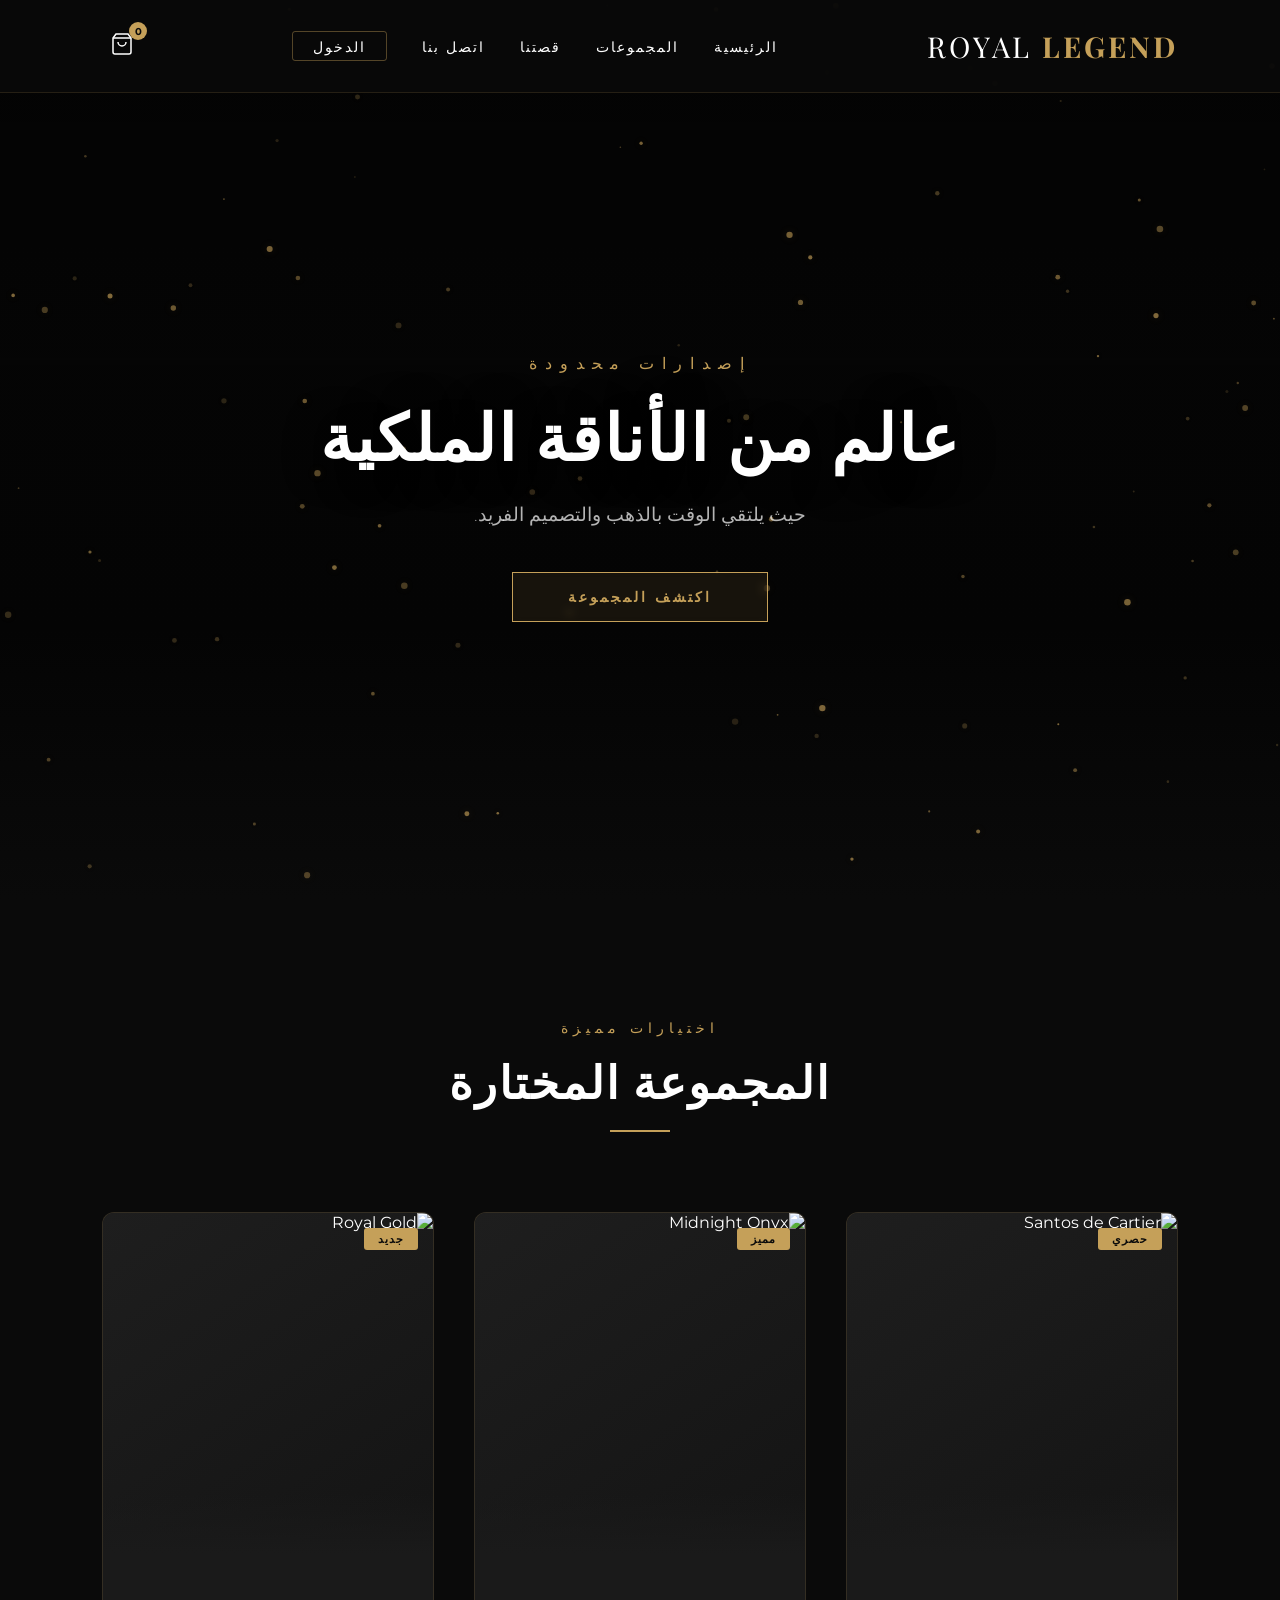
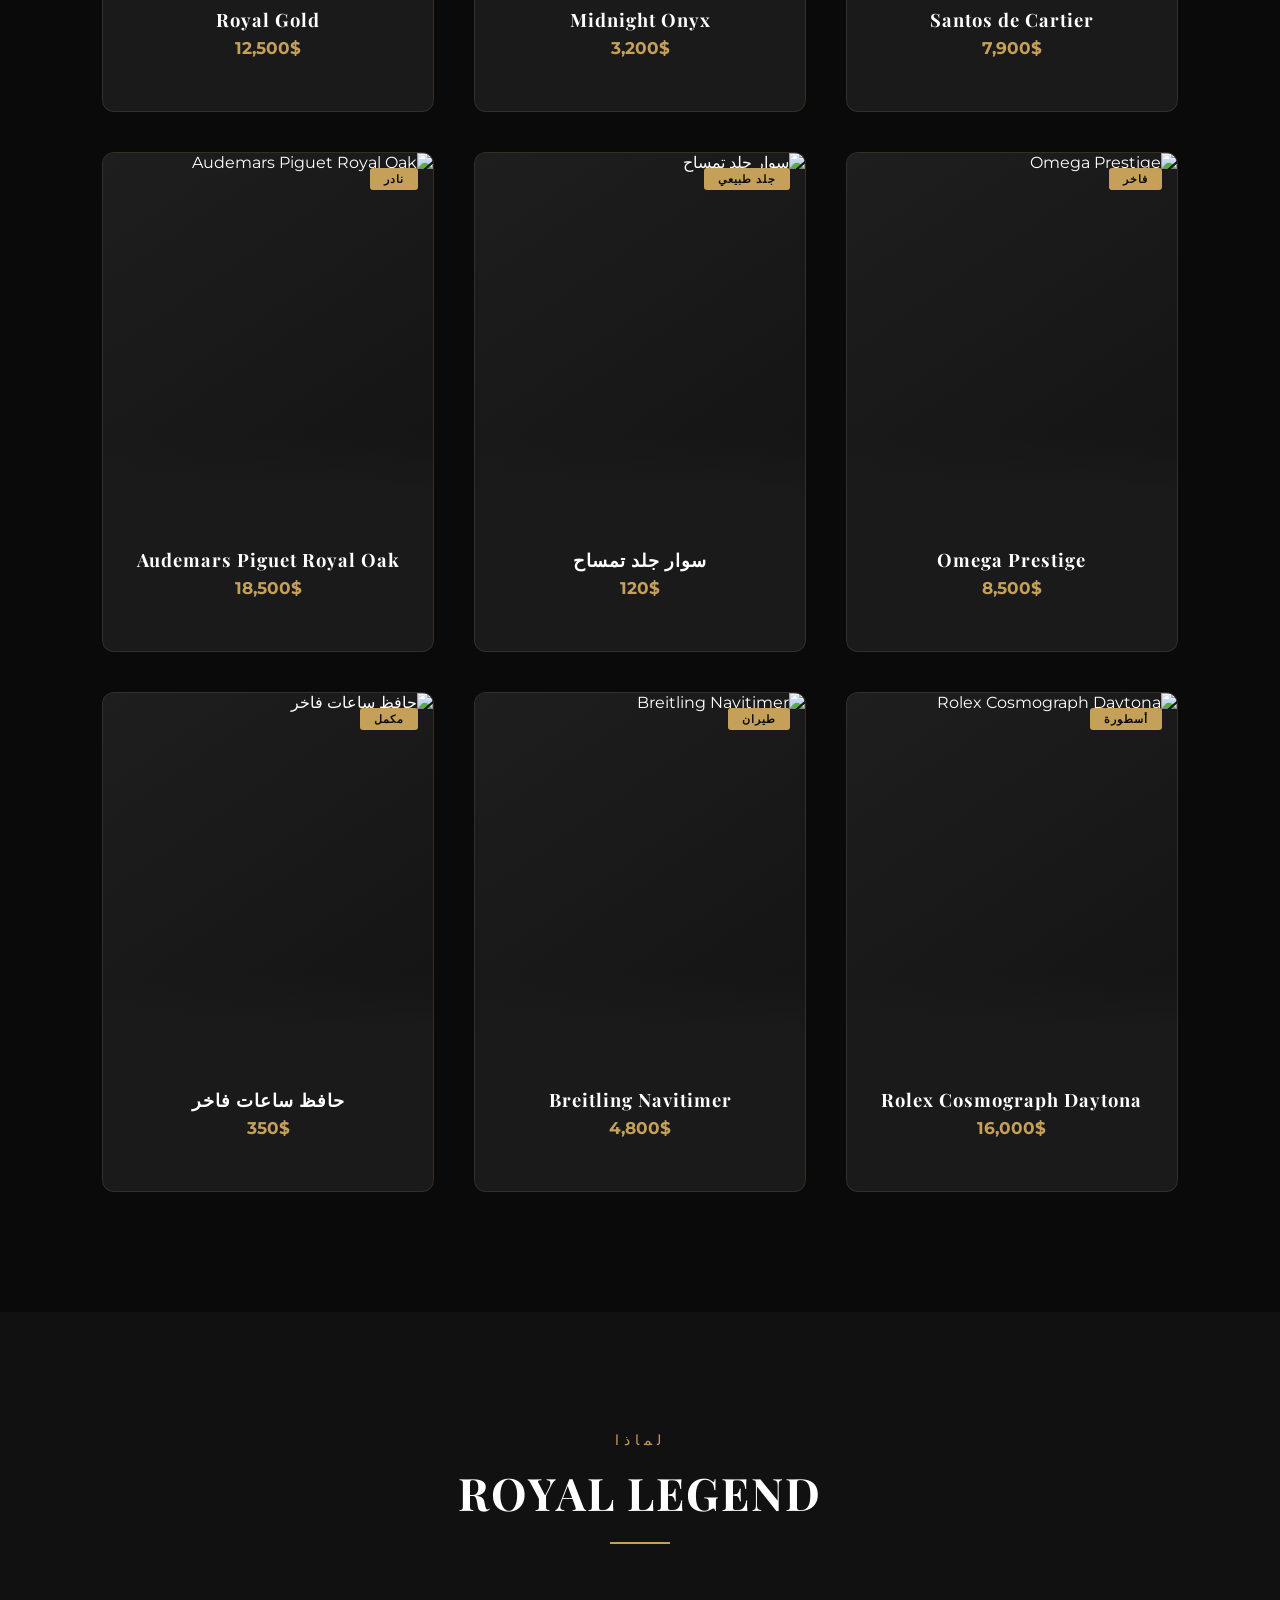
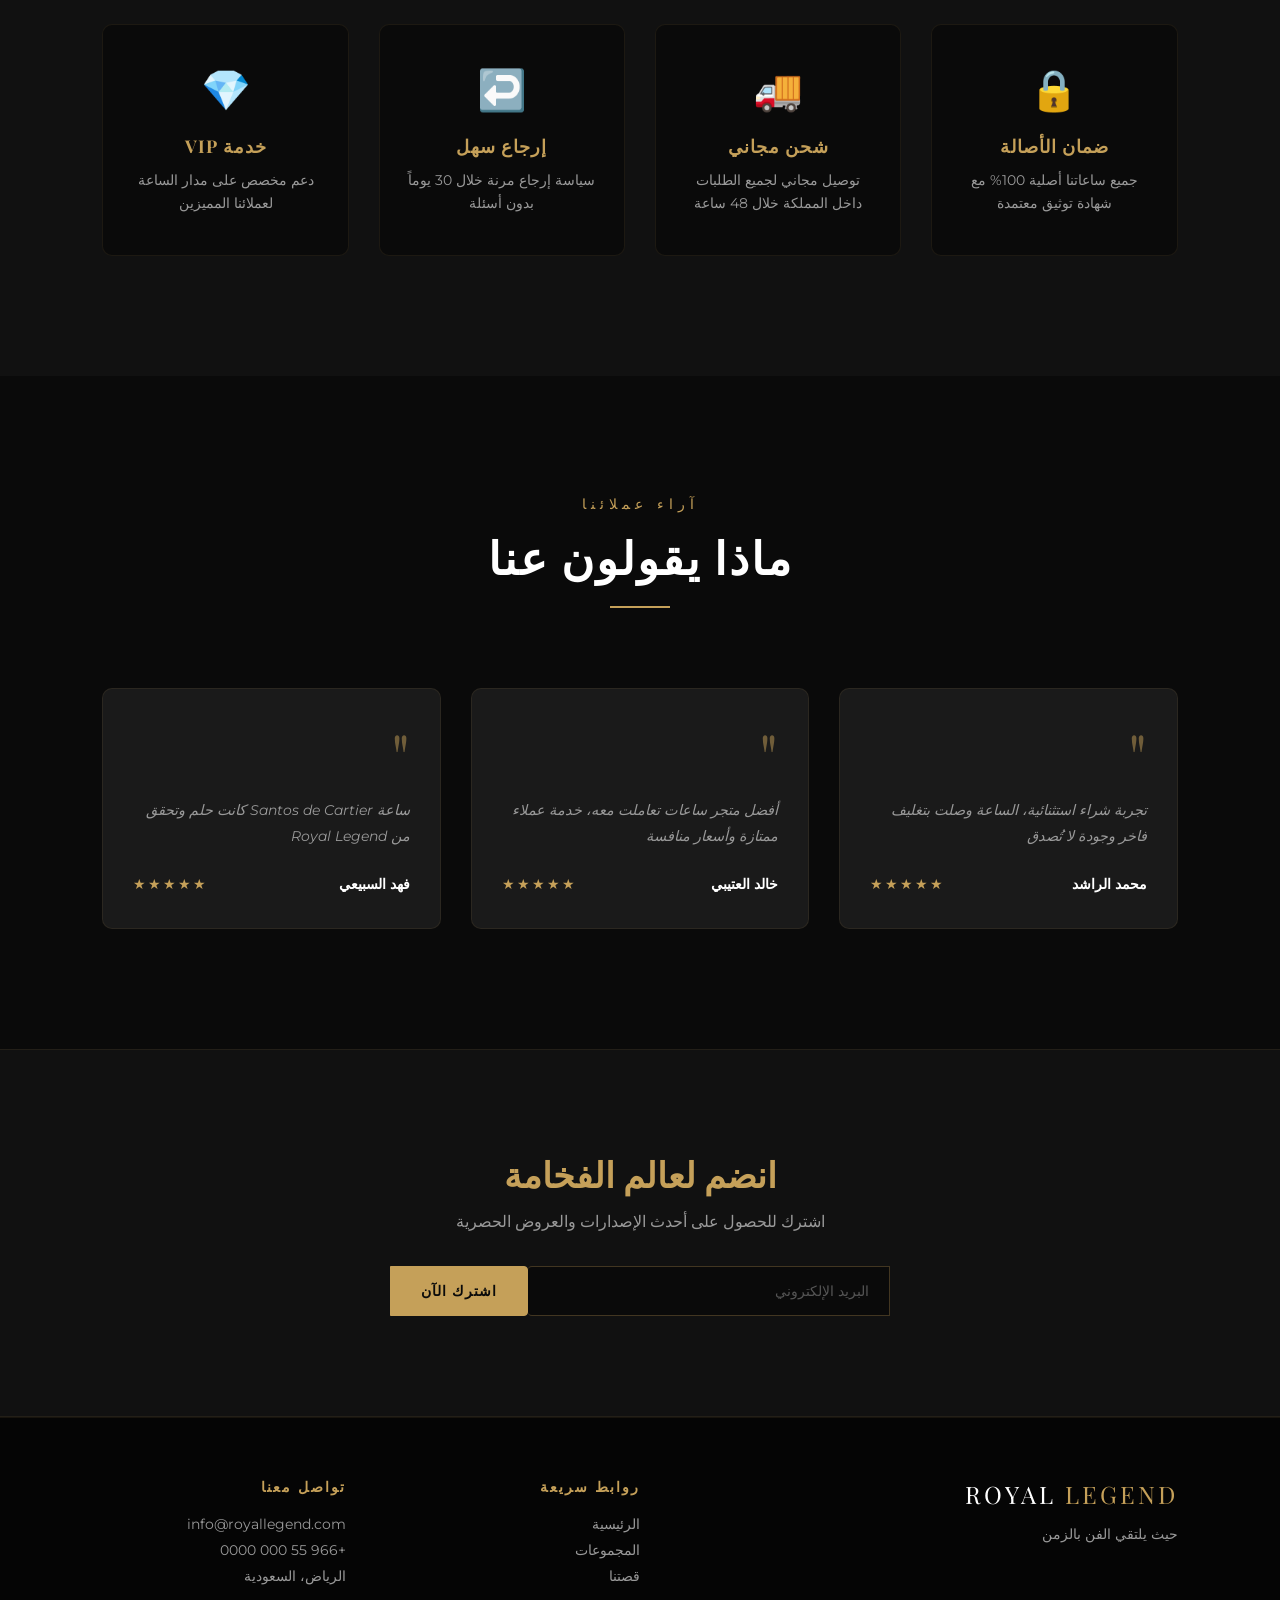
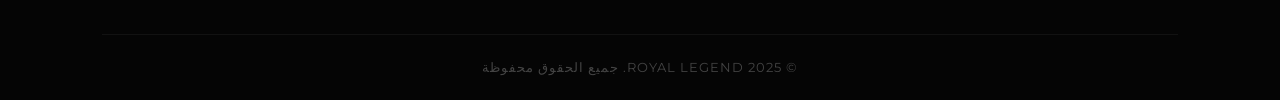
==== commit 4495c63a: "Update index.html" ====
--- a/html/index.html
+++ b/html/index.html
@@ -12,12 +12,12 @@
    <nav class="navbar">
     <div class="logo">ROYAL <span>LEGEND</span></div>
     
-    <ul class="nav-links" id="nav-links">
+   <ul class="nav-links" id="nav-links">
         <li><a href="index.html">الرئيسية</a></li>
-        <li><a href="collections.html">المجموعات</a></li>
-        <li><a href="story.html">قصتنا</a></li>
-        <li><a href="contact.html">اتصل بنا</a></li>
-        <li><a href="login.html" class="nav-login-btn">الدخول</a></li>
+        <li><a href="html/collections.html">المجموعات</a></li>
+        <li><a href="html/story.html">قصتنا</a></li>
+        <li><a href="html/contact.html">اتصل بنا</a></li>
+        <li><a href="html/login.html" class="nav-login-btn">الدخول</a></li>
     </ul>
 
     <div class="nav-actions">
@@ -452,4 +452,4 @@
 
     <script src="../js/متجر الكتروني.js"></script>
 </body>
-</html>+</html>
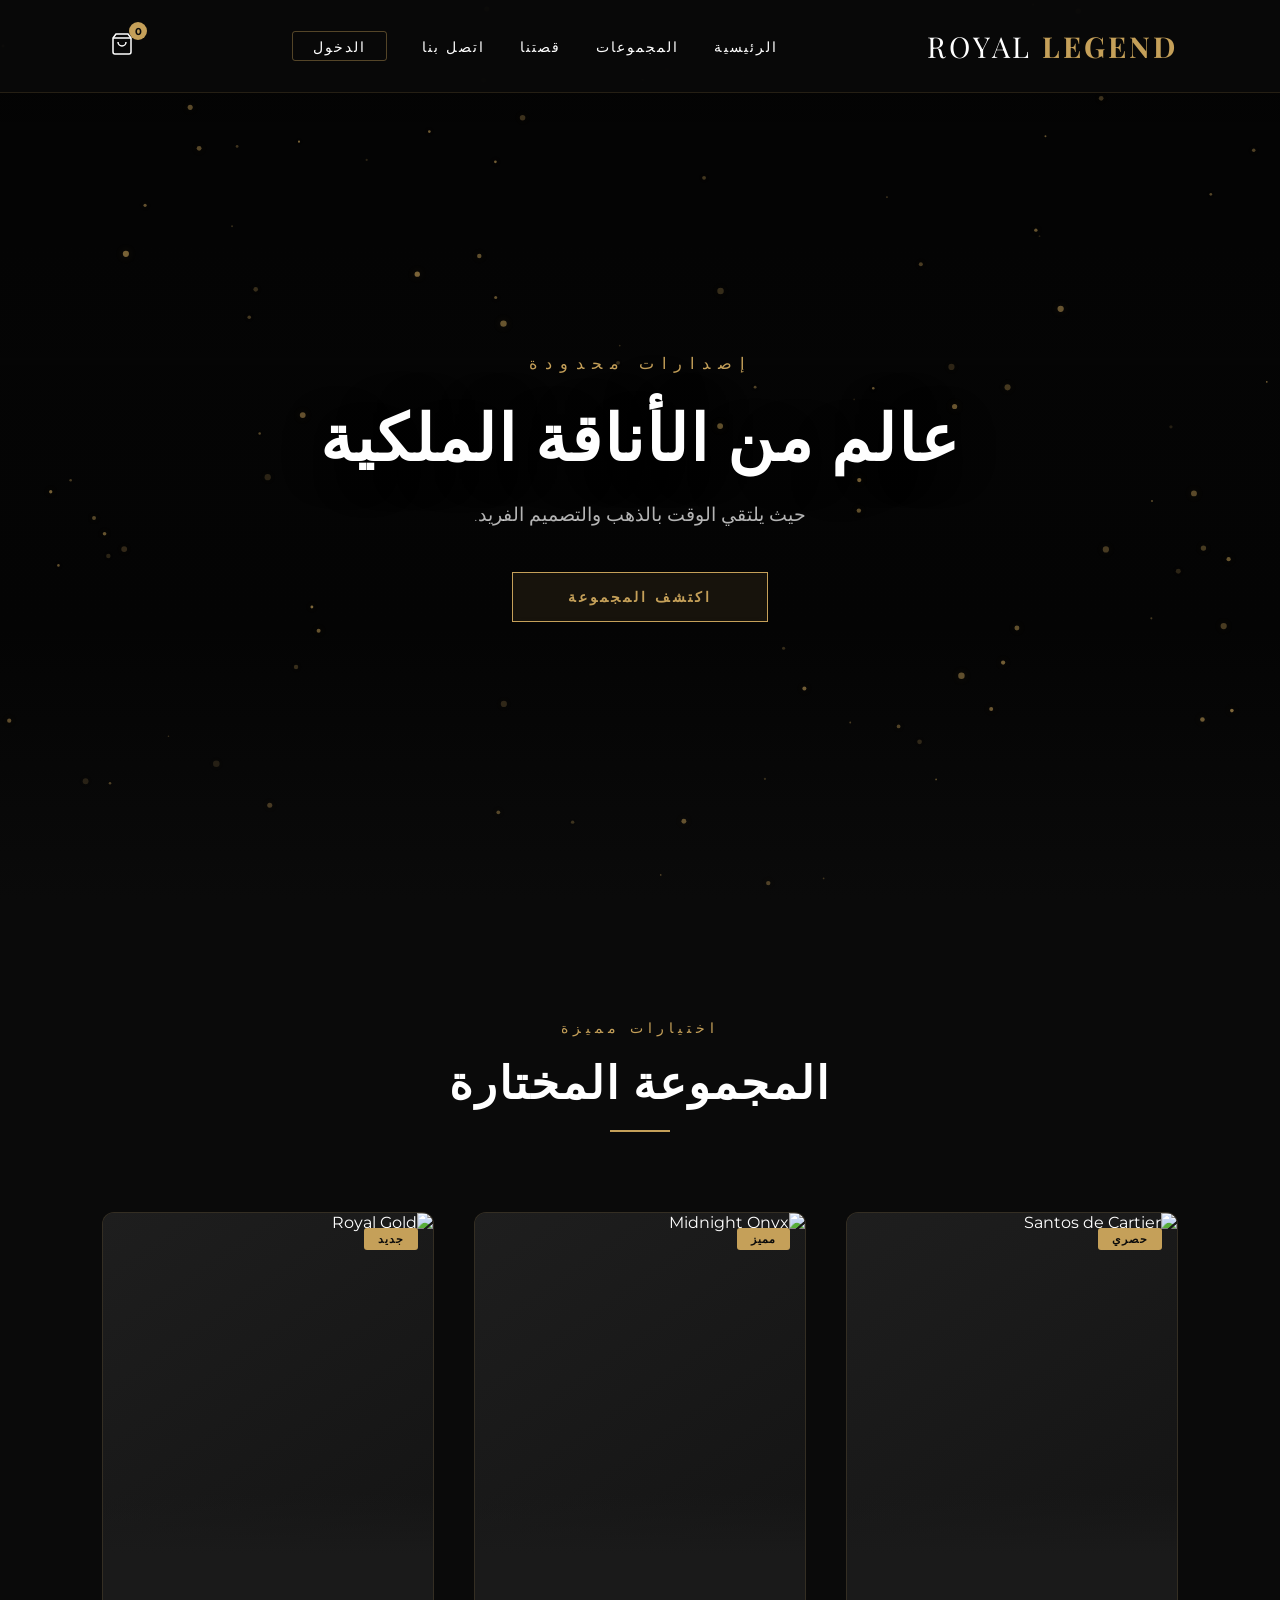
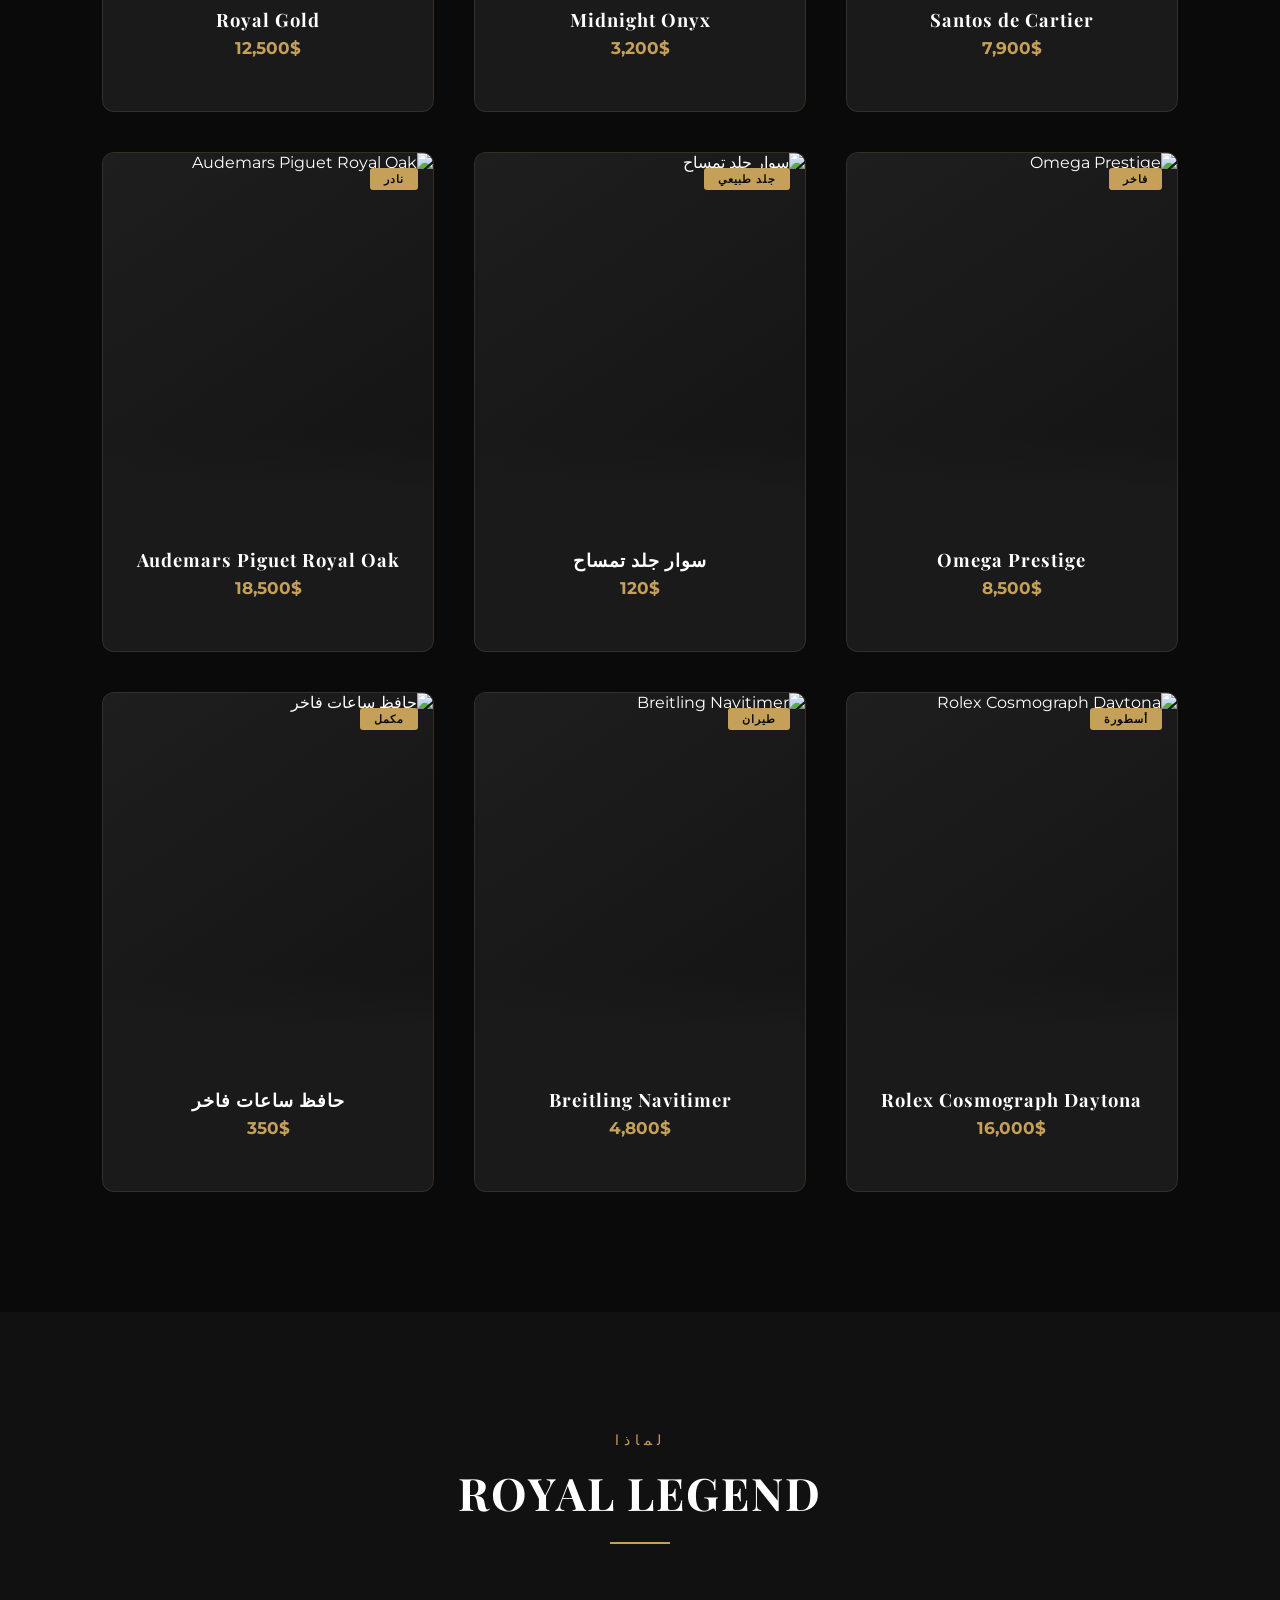
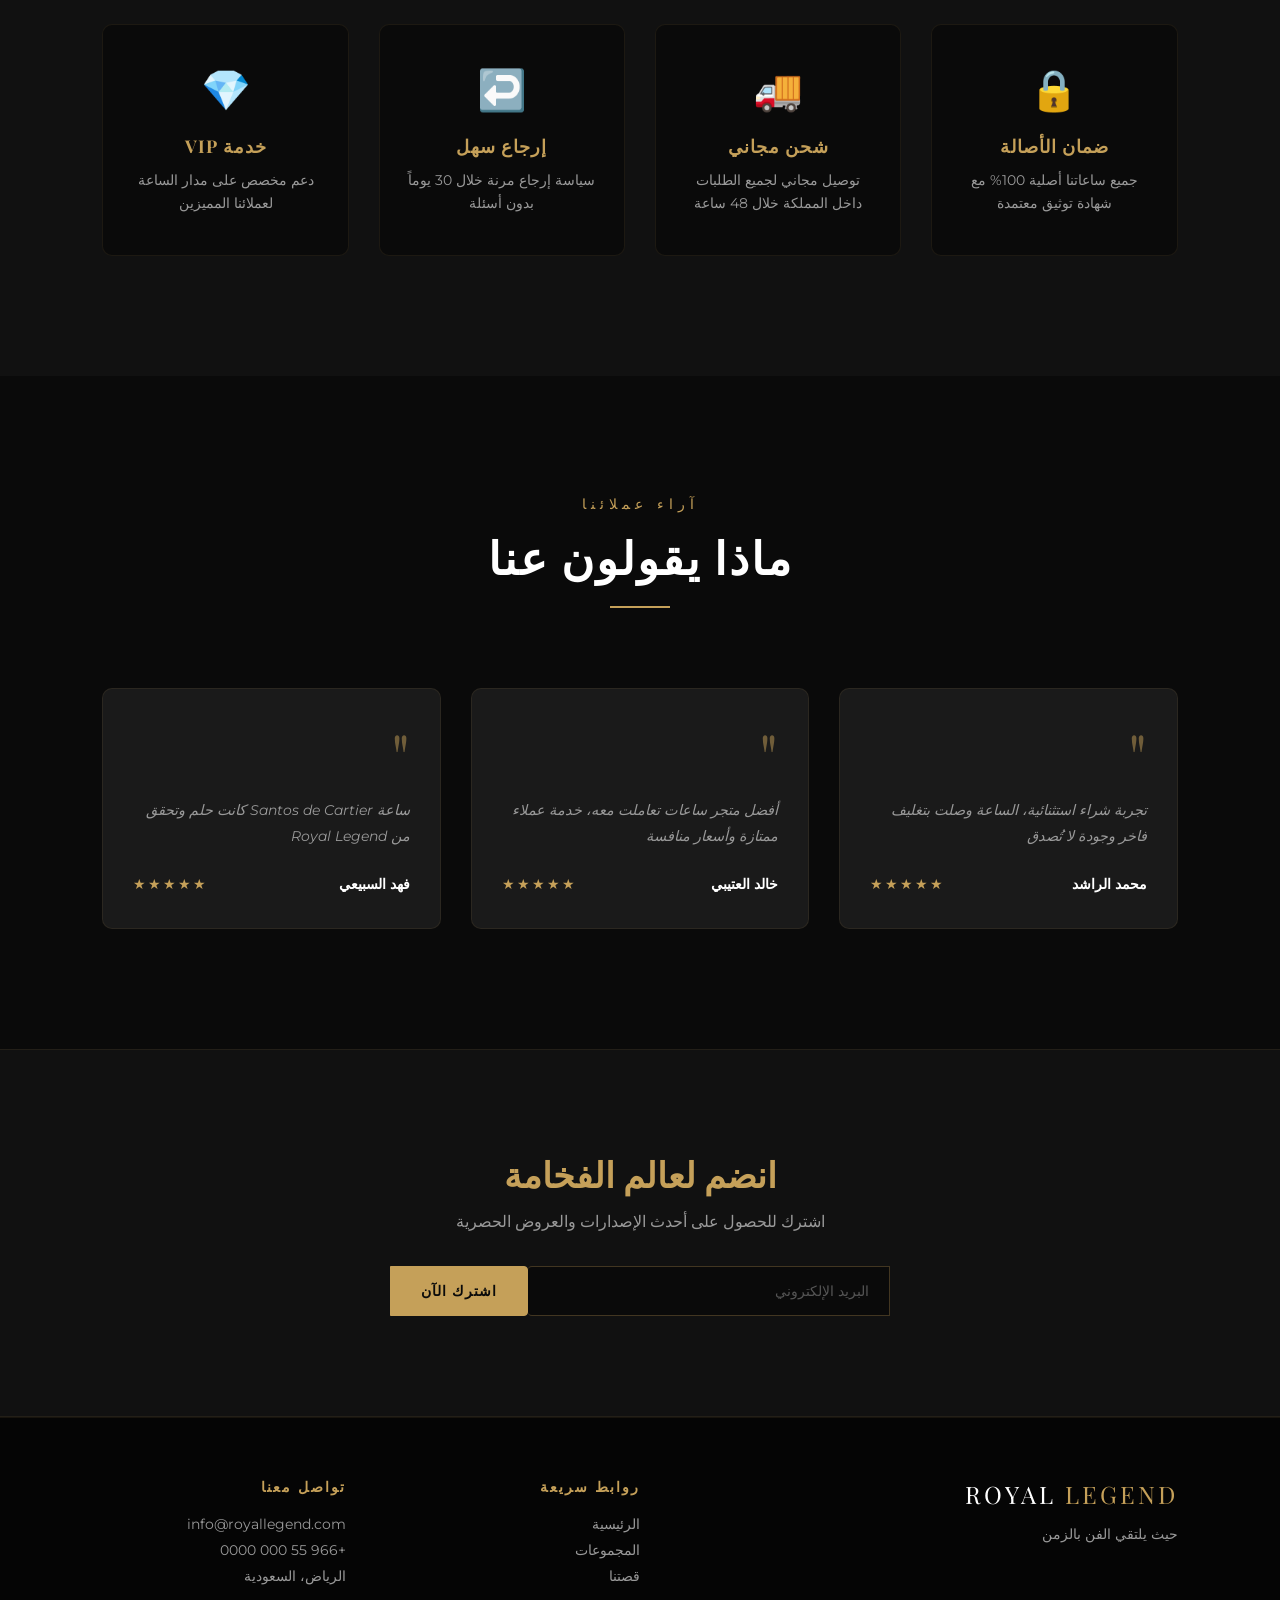
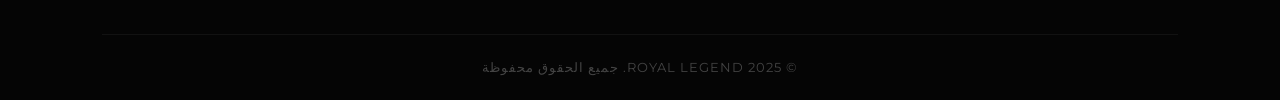
==== commit 9f38cbdf: "Update index.html" ====
--- a/html/index.html
+++ b/html/index.html
@@ -11,17 +11,16 @@
 
    <nav class="navbar">
     <div class="logo">ROYAL <span>LEGEND</span></div>
-    
-   <ul class="nav-links" id="nav-links">
+  <ul class="nav-links" id="nav-links">
         <li><a href="index.html">الرئيسية</a></li>
         <li><a href="html/collections.html">المجموعات</a></li>
         <li><a href="html/story.html">قصتنا</a></li>
-        <li><a href="html/contact.html">اتصل بنا</a></li>
+        <li><a href="html/contcat.html">اتصل بنا</a></li>
         <li><a href="html/login.html" class="nav-login-btn">الدخول</a></li>
     </ul>
 
     <div class="nav-actions">
-        <a href="cart.html" class="cart-icon" id="cart-icon">
+      <a href="html/cart.html" class="cart-icon" id="cart-icon">
             <span id="cart-count">0</span>
             <svg width="24" height="24" viewBox="0 0 24 24" fill="none" stroke="currentColor" stroke-width="1.5">
                 <path d="M6 2L3 6v14a2 2 0 0 0 2 2h14a2 2 0 0 0 2-2V6l-3-4H6z"></path>
